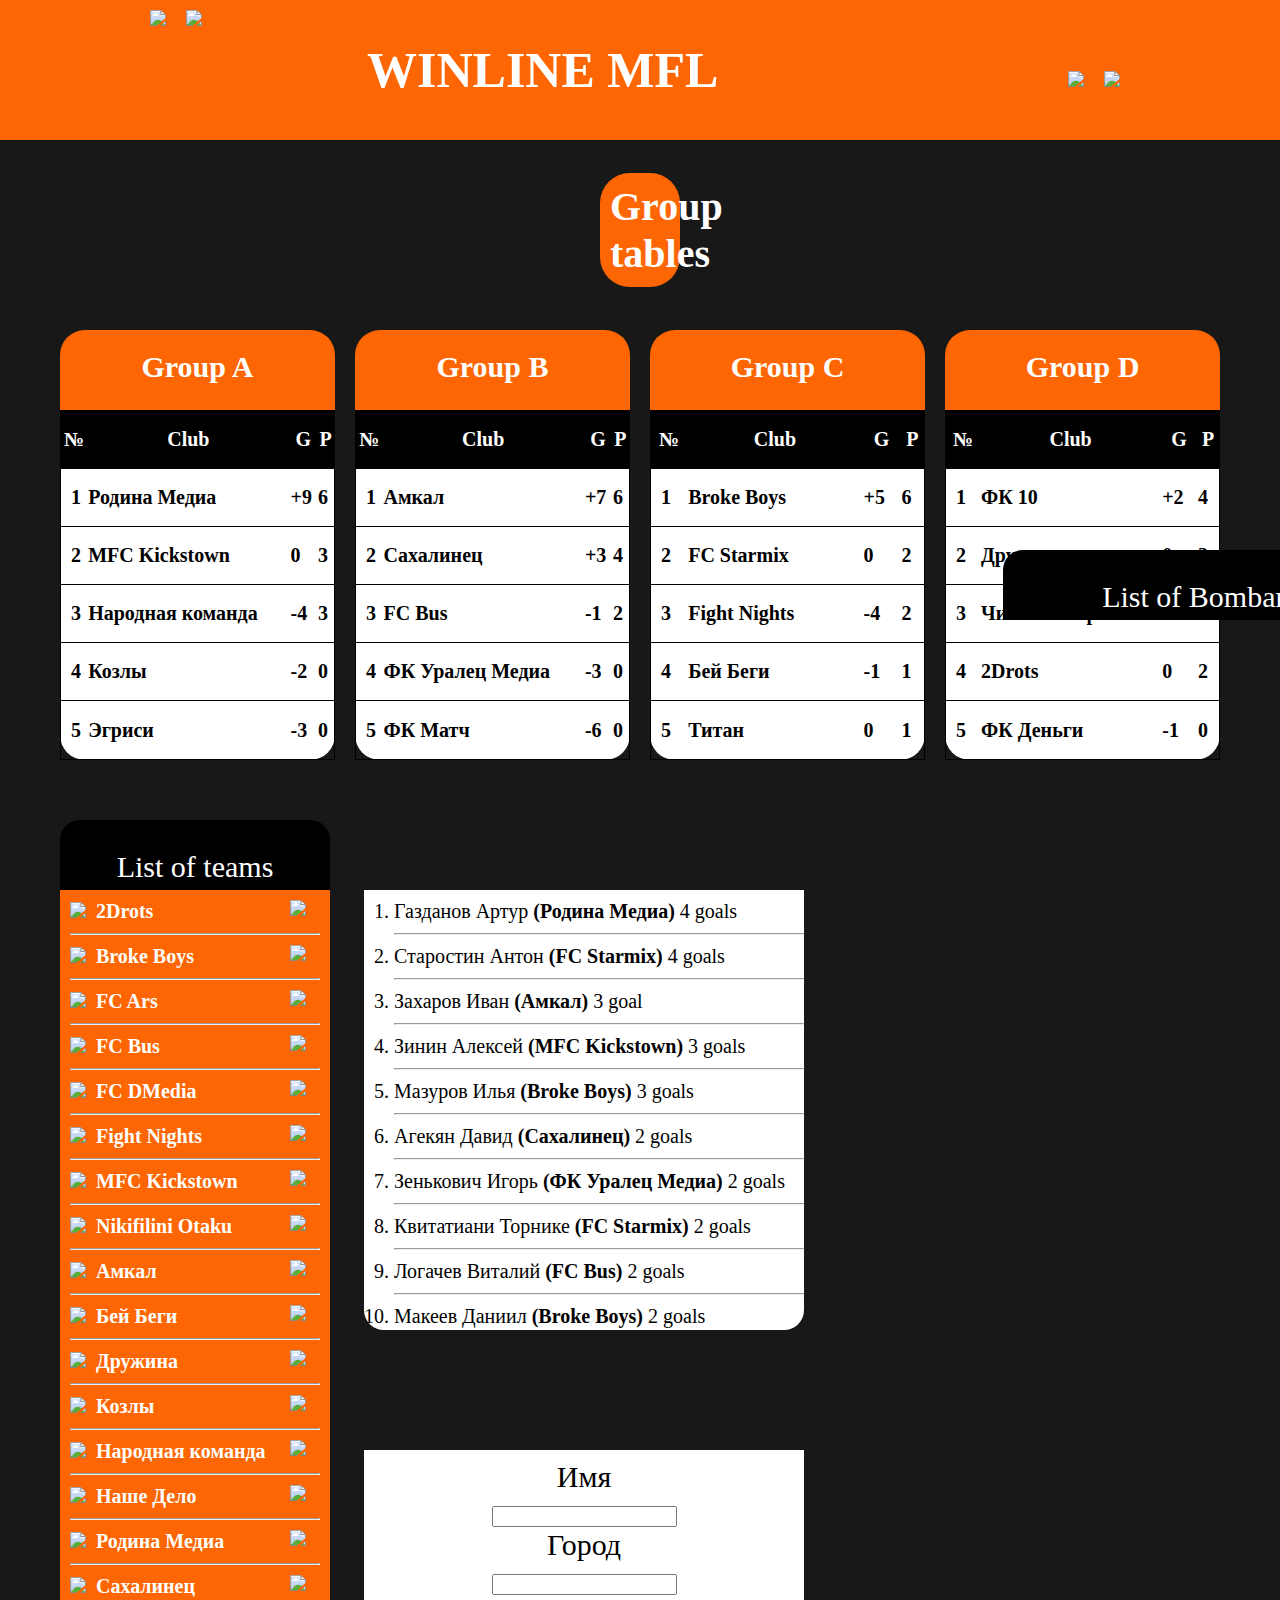
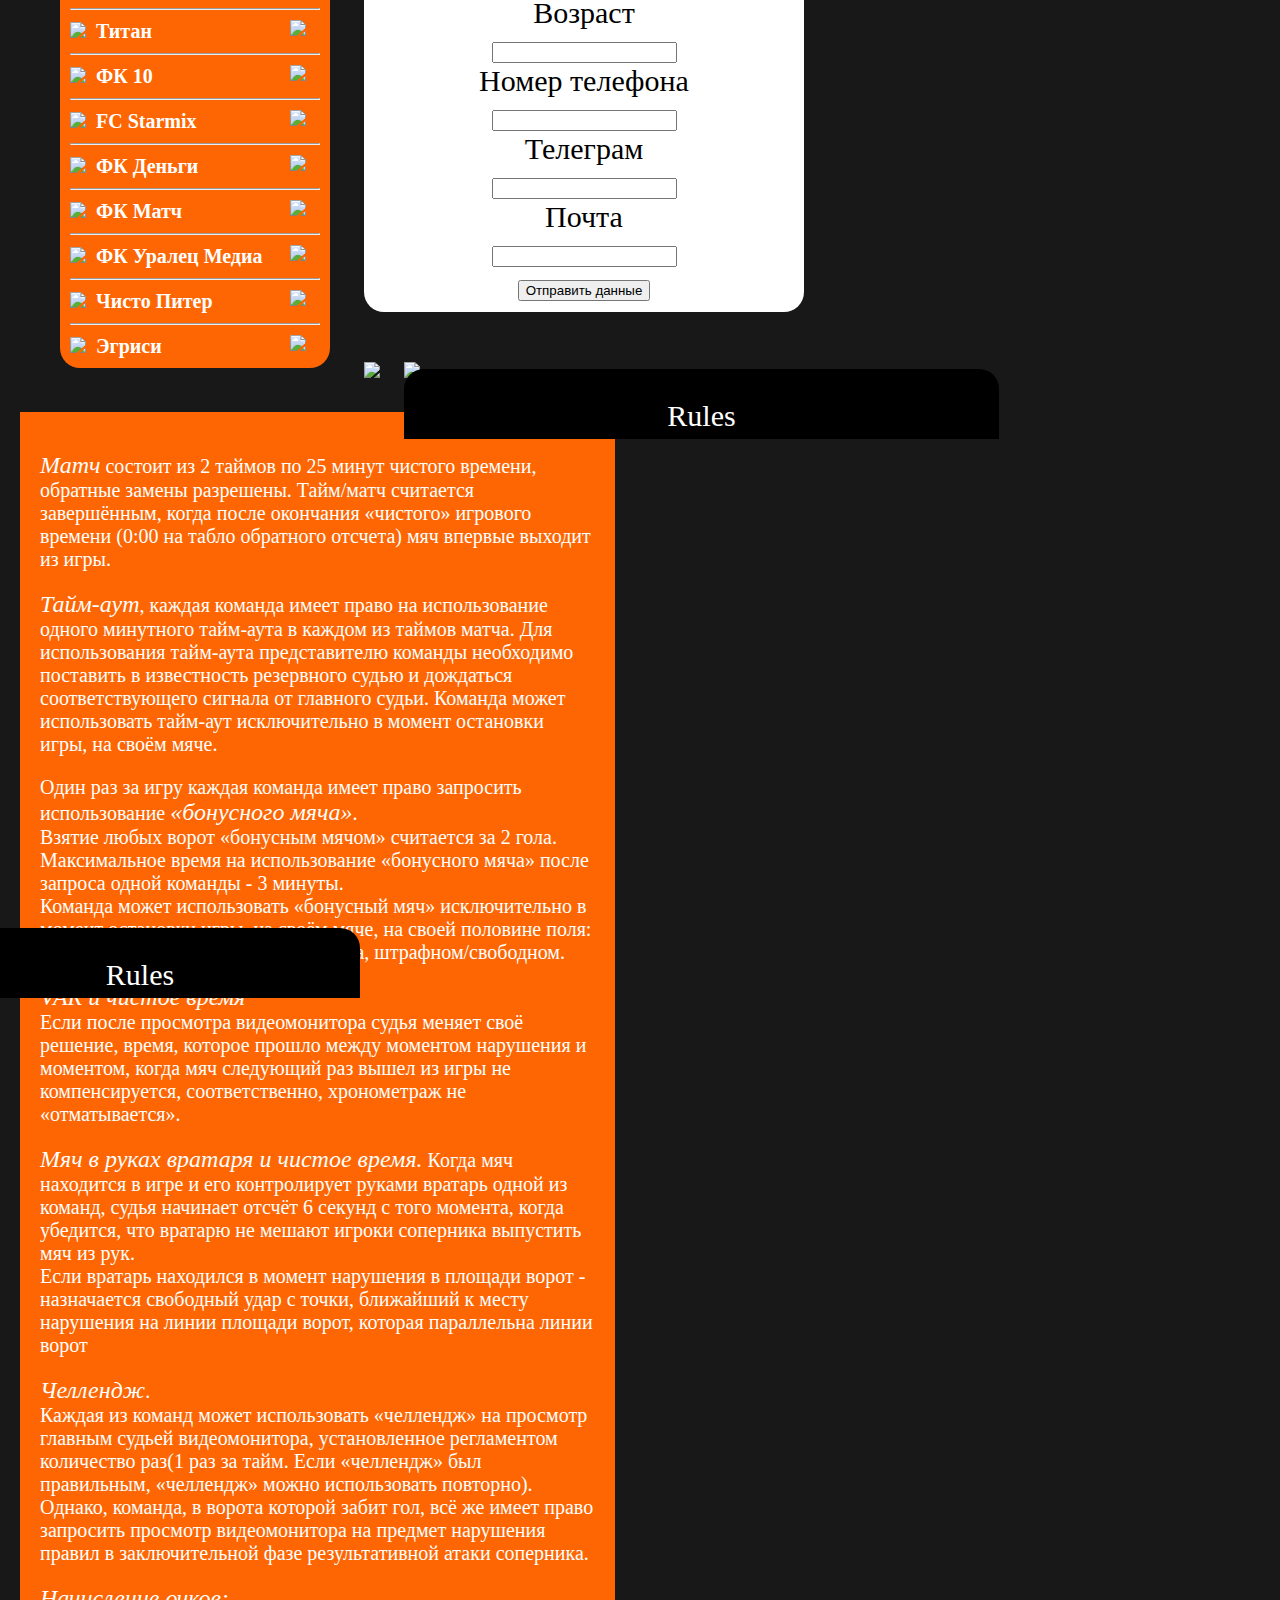
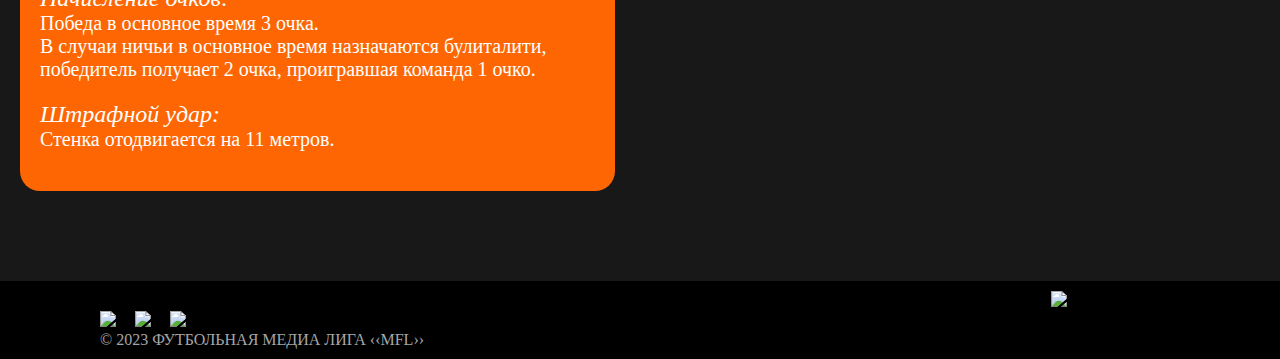
==== index.html @ 8870ff23 "." ====
<!DOCTYPE html>
<html>
	<head >
		<meta charset="UTF-8">
		<link rel="icon" href="fav.png">
		<link rel="stylesheet" href="FrontEnd1.css" type="text/css">
		<title>WINLINE MFL</title>
	</head>
	<body>
		<header>
			<div id="cap">
				<img id="logo1" src="https://mfl.life/public/images/logo.png">
				<img id="logo2" src="https://mfl.life/public/images/zaglushka/mfl.webp">
				<h1><center>WINLINE MFL</center></h1>
				<a href="https://vk.com/media.football.league"><img class="social" src="https://mfl.life/public/images/icon_vk.png" height="30px"></a>
				<a href="https://t.me/mediafootballleague"><img class="social" src="https://mfl.life/public/images/icon_tg.png" height="30px"></a>
			</div>
		</header>
		<main>
			<h2>Group tables</h2>
			<div class="container">
				<table>
					<caption>Group A</caption>
					<tr>
						<th>№</th>
						<th>Club</th>
						<th>G</th>
						<th>P</th>
					</tr>
					<tr>
						<td class="num">1</td>
						<td>Родина Медиа</td>
						<td>+9</td>
						<td>6</td>
					</tr>
					<tr>
						<td class="num">2</td>
						<td>MFC Kickstown</td>
						<td>0</td>
						<td>3</td>
					</tr>
					<tr>
						<td class="num">3</td>
						<td>Народная команда</td>
						<td>-4</td>
						<td>3</td>
					</tr>
					<tr>
						<td class="num">4</td>
						<td>Козлы</td>
						<td>-2</td>
						<td>0</td>
					</tr>
					<tr>
						<td class="num">5</td>
						<td>Эгриси</td>
						<td>-3</td>
						<td>0</td>
					</tr>
				</table>
				<table >
					<caption>Group B</caption>
					<tr>
						<th>№</th>
						<th>Club</th>
						<th>G</th>
						<th>P</th>
					</tr>
					<tr>
						<td class="num">1</td>
						<td>Амкал</td>
						<td>+7</td>
						<td>6</td>
					</tr>
					<tr>
						<td class="num">2</td>
						<td>Сахалинец</td>
						<td>+3</td>
						<td>4</td>
					</tr>
					<tr>
						<td class="num">3</td>
						<td>FC Bus</td>
						<td>-1</td>
						<td>2</td>
					</tr>
					<tr>
						<td class="num">4</td>
						<td>ФК Уралец Медиа</td>
						<td>-3</td>
						<td>0</td>
					</tr>
					<tr>
						<td class="num">5</td>
						<td>ФК Матч</td>
						<td>-6</td>
						<td>0</td>
					</tr>
				</table>
				<table >
					<caption>Group C</caption>
					<tr>
						<th>№</th>
						<th>Club</th>
						<th>G</th>
						<th>P</th>
					</tr>
					<tr>
						<td class="num">1</td>
						<td>Broke Boys</td>
						<td>+5</td>
						<td>6</td>
					</tr>
					<tr>
						<td class="num">2</td>
						<td>FC Starmix</td>
						<td>0</td>
						<td>2</td>
					</tr>
					<tr>
						<td class="num">3</td>
						<td>Fight Nights</td>
						<td>-4</td>
						<td>2</td>
					</tr>
					<tr>
						<td class="num">4</td>
						<td>Бей Беги</td>
						<td>-1</td>
						<td>1</td>
					</tr>
					<tr>
						<td class="num">5</td>
						<td>Титан</td>
						<td>0</td>
						<td>1</td>
					</tr>
				</table>
				<table >
					<caption>Group D</caption>
					<tr>
						<th>№</th>
						<th>Club</th>
						<th>G</th>
						<th>P</th>
					</tr>
					<tr>
						<td class="num">1</td>
						<td>ФК 10</td>
						<td>+2</td>
						<td>4</td>
					</tr>
					<tr>
						<td class="num">2</td>
						<td>Дружина</td>
						<td>0</td>
						<td>3</td>
					</tr>
					<tr>
						<td class="num">3</td>
						<td>Чисто Питер</td>
						<td>-1</td>
						<td>3</td>
					</tr>
					<tr>
						<td class="num">4</td>
						<td>2Drots</td>
						<td>0</td>
						<td>2</td>
					</tr>
					<tr>
						<td class="num">5</td>
						<td>ФК Деньги</td>
						<td>-1</td>
						<td>0</td>
					</tr>
				</table>
			</div>
			<div id="backgr1"><p id="nameteams">List of teams</p></div>
			<ul id="listofteams">
				<li><img class="teamlogo" src="https://mfl.life/media/objects/5/15/244981226643ff51104ca3_3.png" width="30px">2Drots
					<a href="https://www.youtube.com/channel/UCOIRN19VunfPaW7ZfmOKeoQ"><img class="right" src="https://mfl.life/public/images/icon_yt.png" width="30px"></a></li><hr>
				<li><img class="teamlogo" src="https://mfl.life/media/objects/5/9/1573549300636b86e2b08c1_3.png" width="30px">Broke Boys
					<a href="https://www.youtube.com/@broke_boys_official"><img class="right" src="https://mfl.life/public/images/icon_yt.png" width="30px"></a></li><hr>
				<li><img class="teamlogo" src="https://mfl.life/media/objects/5/31/193801168064d7a89f6124f_3.png" width="30px">FC Ars
					<a href="https://www.youtube.com/@FC_ARS_2023"><img class="right" src="https://mfl.life/public/images/icon_yt.png" width="30px"></a></li><hr>
				<li><img class="teamlogo" src="https://mfl.life/media/objects/5/30/513527773644d12da3250f_3.png" width="30px">FC Bus
					<a href="https://www.youtube.com/@FC_BUS"><img class="right" src="https://mfl.life/public/images/icon_yt.png" width="30px"></a></li><hr>
				<li><img class="teamlogo" src="https://mfl.life/media/objects/5/34/158162829964d7a8b09b23c_3.png" width="30px">FC DMedia
					<a href="https://www.youtube.com/@fcdmed1a"><img class="right" src="https://mfl.life/public/images/icon_yt.png" width="30px"></a></li><hr>
				<li><img class="teamlogo" src="https://mfl.life/media/objects/5/17/80563882664d7a8c1e07bc_3.png" width="30px">Fight Nights
					<a href="https://www.youtube.com/@fcfightnights"><img class="right" src="https://mfl.life/public/images/icon_yt.png" width="30px"></a></li><hr>
				<li><img class="teamlogo" src="https://mfl.life/media/objects/5/36/129519107164d7a8d29609e_3.png" width="30px">MFC Kickstown
					<a href="https://www.youtube.com/@kickstown"><img class="right" src="https://mfl.life/public/images/icon_yt.png" width="30px"></a></li><hr>
				<li><img class="teamlogo" src="https://mfl.life/media/objects/5/33/51603592564d7a8fe4fd51_3.png" width="30px">Nikifilini Otaku
					<a href="https://t.me/otakumfl"><img class="right" src="https://mfl.life/public/images/icon_tg.png" width="30px"></a></li><hr>
				<li><img class="teamlogo" src="https://mfl.life/media/objects/5/3/459738746636e83e702709_3.png" width="30px">Амкал
					<a href="https://www.youtube.com/@GermanElClassico"><img class="right" src="https://mfl.life/public/images/icon_yt.png" width="30px"></a></li><hr>
				<li><img class="teamlogo" src="https://mfl.life/media/objects/5/5/1818766428636b870d492fd_3.png" width="30px">Бей Беги
					<a href="https://youtube.com/channel/UC-ZFxEXvwOnxddqbLV0gSjQ"><img class="right" src="https://mfl.life/public/images/icon_yt.png" width="30px"></a></li><hr>
				<li><img class="teamlogo" src="https://mfl.life/media/objects/5/27/13626047216446bdcd9ceb0_3.png" width="30px">Дружина
					<a href="https://www.youtube.com/@fcdruzhina"><img class="right" src="https://mfl.life/public/images/icon_yt.png" width="30px"></a></li><hr>
				<li><img class="teamlogo" src="https://mfl.life/media/objects/5/12/656220580636b917b1a546_3.png" width="30px">Козлы
					<a href="https://youtube.com/channel/UCZzk70bc4w_0UyHr0W06RJw"><img class="right" src="https://mfl.life/public/images/icon_yt.png" width="30px"></a></li><hr>
				<li><img class="teamlogo" src="https://mfl.life/media/objects/5/28/1540456497643ff59fdcabb_3.png" width="30px">Народная команда
					<a href="https://www.youtube.com/@NarodnayaKomanda"><img class="right" src="https://mfl.life/public/images/icon_yt.png" width="30px"></a></li><hr>
				<li><img class="teamlogo" src="https://mfl.life/media/objects/5/35/79946114764d7a9145d70d_3.png" width="30px">Наше Дело
					<a href="https://www.youtube.com/@fcnashedelo"><img class="right" src="https://mfl.life/public/images/icon_yt.png" width="30px"></a></li><hr>
				<li><img class="teamlogo" src="https://mfl.life/media/objects/5/7/1076847399643ff58b56eb1_3.png" width="30px">Родина Медиа
					<a href="https://youtube.com/channel/UCA1cF0GXgi7OOhfLe7zQN3A"><img class="right" src="https://mfl.life/public/images/icon_yt.png" width="30px"></a></li><hr>
				<li><img class="teamlogo" src="https://mfl.life/media/objects/5/26/8260132646448380b87319_3.png" width="30px">Сахалинец
					<a href="https://www.youtube.com/@fcsakhalinec23"><img class="right" src="https://mfl.life/public/images/icon_yt.png" width="30px"></a></li><hr>
				<li><img class="teamlogo" src="https://mfl.life/media/objects/5/29/4893297886446be57323e4_3.png" width="30px">Титан
					<a href="https://www.youtube.com/@AFCTITAN"><img class="right" src="https://mfl.life/public/images/icon_yt.png" width="30px"></a></li><hr>
				<li><img class="teamlogo" src="https://mfl.life/media/objects/5/8/152144436636b874eb99a3_3.png" width="30px">ФК 10
					<a href="https://www.youtube.com/channel/UC3q22n1DX9jc1Dnzb5PiGXg"><img class="right" src="https://mfl.life/public/images/icon_yt.png" width="30px"></a></li><hr>
				<li><img class="teamlogo" src="https://mfl.life/media/objects/5/19/154549364d7a2eed5c4d_3.png" width="30px">FC Starmix
					<a href="https://www.youtube.com/@fcstarmix"><img class="right" src="https://mfl.life/public/images/icon_yt.png" width="30px"></a></li><hr>
				<li><img class="teamlogo" src="https://mfl.life/media/objects/5/10/1641597249636b8757921e1_3.png" width="30px">ФК Деньги
					<a href="https://youtube.com/c/%D0%A4%D0%9A%D0%94%D0%95%D0%9D%D0%AC%D0%93%D0%98"><img class="right" src="https://mfl.life/public/images/icon_yt.png" width="30px"></a></li><hr>
				<li><img class="teamlogo" src="https://mfl.life/media/objects/5/11/761667089643ff56c8dc2a_3.png" width="30px">ФК Матч
					<a href="https://youtube.com/channel/UCeAK3Ievttv9gCGeUrSPqZQ"><img class="right" src="https://mfl.life/public/images/icon_yt.png" width="30px"></a></li><hr>
				<li><img class="teamlogo" src="https://mfl.life/media/objects/5/37/136327096164d7a92722f32_3.png" width="30px">ФК Уралец Медиа
					<a href="https://www.youtube.com/@UralecMedia"><img class="right" src="https://mfl.life/public/images/icon_yt.png" width="30px"></a></li><hr>
				<li><img class="teamlogo" src="https://mfl.life/media/objects/5/32/164227584764d7a936afb16_3.png" width="30px">Чисто Питер
					<a href="https://www.youtube.com/@chisto_mfc"><img class="right" src="https://mfl.life/public/images/icon_yt.png" width="30px"></a></li><hr>
				<li><img class="teamlogo" src="https://mfl.life/media/objects/5/16/863138233644d6cefe3565_3.png" width="30px">Эгриси
					<a href="https://www.youtube.com/@utkin"><img class="right" src="https://mfl.life/public/images/icon_yt.png" width="30px"></a></li>
			</ul>
			<div id="listofbForm">
				<ol id="listofb">
					<li>Газданов Артур <b>(Родина Медиа)</b> 4 goals</li><hr>
					<li>Старостин Антон <b>(FC Starmix)</b> 4 goals</li><hr>
					<li>Захаров Иван <b>(Амкал)</b> 3 goal</li><hr>
					<li>Зинин Алексей <b>(MFC Kickstown)</b> 3 goals</li><hr>
					<li>Мазуров Илья <b>(Broke Boys)</b> 3 goals</li><hr>
					<li>Агекян Давид <b>(Сахалинец)</b> 2 goals</li><hr>
					<li>Зенькович Игорь <b>(ФК Уралец Медиа)</b> 2 goals</li><hr>
					<li>Квитатиани Торнике <b>(FC Starmix)</b> 2 goals</li><hr>
					<li>Логачев Виталий <b>(FC Bus)</b> 2 goals</li><hr>
					<li>Макеев Даниил <b>(Broke Boys)</b> 2 goals</li>
				</ol>
				<div id="Form">
					<form>
						<label for="#fname">Имя</label><br>
							<input id="fname"><br>
						<label for="#city">Город</label><br>
							<input id="city"><br>
						<label for="#age">Возраст</label><br>
							<input id="age" type="number"><br>
						<label for="#number">Номер телефона</label><br>
							<input id="number" type="tel"><br>
						<label for="#telegram">Телеграм</label><br>
							<input id="telegram"><br>
						<label for="#email">Почта</label><br>
							<input id="email" type="email"><br>
						<button type="submit">Отправить данные</button>
					</form>
				</div>
				<div id="stream">
					<a id="youtube" href="https://www.youtube.com/@media.football.league"><img src="https://mfl.life/public/images/zaglushka/yt.png" width="210px"></a>
					<a id="vk" href="https://vk.com/media.football.league"><img src="https://mfl.life/public/images/zaglushka/vk.png" width="210px"></a>
				</div>
			</div>
			<div id="rules">
				<p><em><big>Матч</big></em> состоит из 2 таймов по 25 минут чистого времени, обратные замены разрешены. 
					Тайм/матч считается завершённым, когда после окончания «чистого» игрового времени (0:00 на табло обратного отсчета) мяч впервые выходит из игры.</p>
				<p><em><big>Тайм-аут</big></em>, каждая команда имеет право на использование одного минутного тайм-аута в каждом из таймов матча. 
					Для использования тайм-аута представителю команды необходимо поставить в известность резервного судью и дождаться соответствующего сигнала от главного судьи. 
					Команда может использовать тайм-аут исключительно в момент остановки игры, на своём мяче.</p>
				<p>Один раз за игру каждая команда имеет право запросить использование <em><big>«бонусного мяча»</big></em>.<br>
					Взятие любых ворот «бонусным мячом» считается за 2 гола.<br>
					Максимальное время на использование «бонусного мяча» после запроса одной команды - 3 минуты.<br>
					Команда может использовать «бонусный мяч» исключительно в момент остановки игры, на своём мяче, на своей половине поля: 
					при ударе от ворот, вбрасывании мяча, штрафном/свободном.</p>
				<p><em><big>VAR и чистое время</big></em><br> Если после просмотра видеомонитора судья меняет своё решение, время, которое прошло между моментом нарушения и моментом, 
					когда мяч следующий раз вышел из игры не компенсируется, соответственно, хронометраж не «отматывается».</p>
				<p><em><big>Мяч в руках вратаря и чистое время.</big></em> Когда мяч находится в игре и его контролирует руками вратарь одной из команд, 
					судья начинает отсчёт 6 секунд с того момента, когда убедится, что вратарю не мешают игроки соперника выпустить мяч из рук.<br>
					Если вратарь находился в момент нарушения в площади ворот - назначается свободный удар с точки, ближайший к месту нарушения на линии площади ворот, которая параллельна линии ворот </p>
				<p><em><big>Челлендж</big></em>.<br> Каждая из команд может использовать «челлендж» на просмотр главным судьей видеомонитора, 
					установленное регламентом количество раз(1 раз за тайм. Если «челлендж» был правильным, «челлендж» можно использовать повторно).<br>
					Однако, команда, в ворота которой забит гол, всё же имеет право запросить просмотр видеомонитора на предмет нарушения правил в заключительной фазе результативной атаки соперника.</p>
				<p><em><big>Начисление очков:</big></em><br>
					Победа в основное время 3 очка.<br>
					В случаи ничьи в основное время назначаются булиталити, победитель получает 2 очка, проигравшая команда 1 очко.</p>
				<p><em><big>Штрафной удар:</big></em><br>
					Стенка отодвигается на 11 метров.</p>
			</div>
			<div id="backgr2"><p id="namebb">List of Bombardiers</p></div>
			<div id="backgr3"><p id="namerules">Rules</p></div>
			<div id="backgr4"><p id="nameForm">Rules</p></div>
		</main>
		<footer>
			<div id="foot">
				<div>
					<div id="RightSideFoot">
						<a class="SocialInFoot" href="https://t.me/mediafootballleague"><img src="https://mfl.life/public/images/icon_tg.png"></a>
						<a class="SocialInFoot" href="https://vk.com/media.football.league"><img src="https://mfl.life/public/images/icon_vk.png"></a>
						<a class="SocialInFoot" href="https://www.youtube.com/@winlinemediafootball"><img src="https://mfl.life/public/images/icon_yt.png"></a>
					</div>
					
					<span>&copy; 2023 ФУТБОЛЬНАЯ МЕДИА ЛИГА &lsaquo;&lsaquo;MFL&rsaquo;&rsaquo;</span>
				</div>
				<img src="https://mfl.life/public/images/logo_transparent.png">
			</div>
		</footer>
	</body>
</html>
---- FrontEnd1.css ----
body {
   background-color: rgb(24, 24, 24);
   color: white;
   padding: 0;
   margin: 0;
}
#cap {
   font-size: 50px;
   display: flex;
   align-items: center;
   height: 100%;
   background-color: rgb(253, 102, 2);
}
h1 {
   margin-left: 155px;
   margin-right: 330px;
   font-size: 50px;
}
#logo1 {
   height: 120px;
   padding: 10px;
   padding-left: 150px;
}
#logo2 {
   height: 120px;
   padding: 10px;
}
.social {
   padding-left: 20px;
}
h2 {
   text-align: center;
   font-size: 40px;
   margin-left: 600px;
   margin-right: 600px;
   padding: 10px;
   background-color: rgb(253, 102, 2);
   border-radius: 30px;
}
.container {
   display: flex;
   margin-left: 50px;
   margin-right: 50px;
}
table {
   font-size: 20px;
   font-weight: bold;
   background-color: white;
   color: black;
   border-collapse: collapse;
   border-radius: 0px 0px 25px 25px;
   margin: 10px;
   width: 350px;
   height: 350px;
}
.num {
   padding-left: 10px;
}
table, tr {
   border: 1px solid black;
}
th {
   background-color: black;
   color: white;
}
caption {
   font-size: 30px;
   background-color: rgb(253, 102, 2);
   color: white;
   text-align: center;
   font-weight: bold;
   border-radius: 25px 25px 0px 0px;
   height: 60px;
   padding-top: 7%;
}
#backgr1 {
   position: relative;
   top: 20px;
   left: 60px;
   height: 70px;
   width: 270px;
   background-color: black;
   border-radius: 20px 20px 0px 0px;
}
#nameteams {
   padding-top: 30px;
   text-align: center;
   font-size: 30px;
}
#listofteams {
   font-weight: bold;
   list-style-type: none;
   margin-left: 60px;
   margin-right: 20px;
   color: white;
   font-size: 20px;
   padding: 10px;
   background-color: rgb(253, 102, 2);
   width: 250px;
   border-radius: 0px 0px 20px 20px;
}
.teamlogo {
   padding-right: 10px;
}
.right {
   float: right;
   clear: left;
}
dl {
   color: white;
   font-size: 30px;
   text-align: center;
}
#backgr2 {
   position: relative;
   bottom: 1442px;
   left: 364px;
   height: 70px;
   width: 440px;
   background-color: black;
   border-radius: 20px 20px 0px 0px;
}
#namebb {
   font-size: 30px;
   text-align: center;
}
#listofb {
   padding-left: 30px;
   padding-top: 10px;
   margin-right: 20px;
   margin: 10px;
   margin-top: 20px;
   font-size: 20px;
   width: 410px;
   height: 430px;
   color: black;
   background-color: white;
   border-radius: 0px 0px 20px 20px;
}
#listofbForm, ul, #rules {
   display: inline-block;
   vertical-align: top;
}
#Form {
   margin-top: 120px;
   margin-left: 10px;
   margin-right: 20px;
   width: 420px;
   color: black;
   background-color: white;
   font-size: 30px;
   text-align: center;
   padding: 10px;
   border-radius: 0px 0px 20px 20px;
}
#backgr4 {
   position: relative;
   bottom: 883px;
   right: 679px;
   height: 70px;
   width: 440px;
   background-color: black;
   border-radius: 20px 20px 0px 0px;
}
#nameForm {
   font-size: 30px;
   text-align: center;
}
#vk, #youtube {
   display: inline-block;
   vertical-align: top;
   margin: 10px;
   margin-top: 50px;
}
#rules {
   color: white;
   background-color: rgb(253, 102, 2);
   width: 555px;
   font-size: 20px;
   border-radius: 0px 0px 20px 20px;
   margin: 20px;
   padding: 20px;
}
#backgr3 {
   position: relative;
   bottom: 1442px;
   left: 404px;
   height: 70px;
   width: 595px;
   background-color: black;
   border-radius: 20px 20px 0px 0px;
}
#namerules {
   font-size: 30px;
   text-align: center;
}
#backgr2, #backgr3, #backgr4 {
   display: inline-block;
}
footer {
   position: static;
}
#foot {
   color: rgb(163, 166, 168);
   display: flex;
   background-color: black;
   padding-top: 10px;
   padding-left: 100px;
   padding-bottom: 10px;
}
.SocialInFoot {
   width: 30px;
   padding-right: 15px;
}
#RightSideFoot {
   padding-right: 850px;
   padding-top: 20px;
}
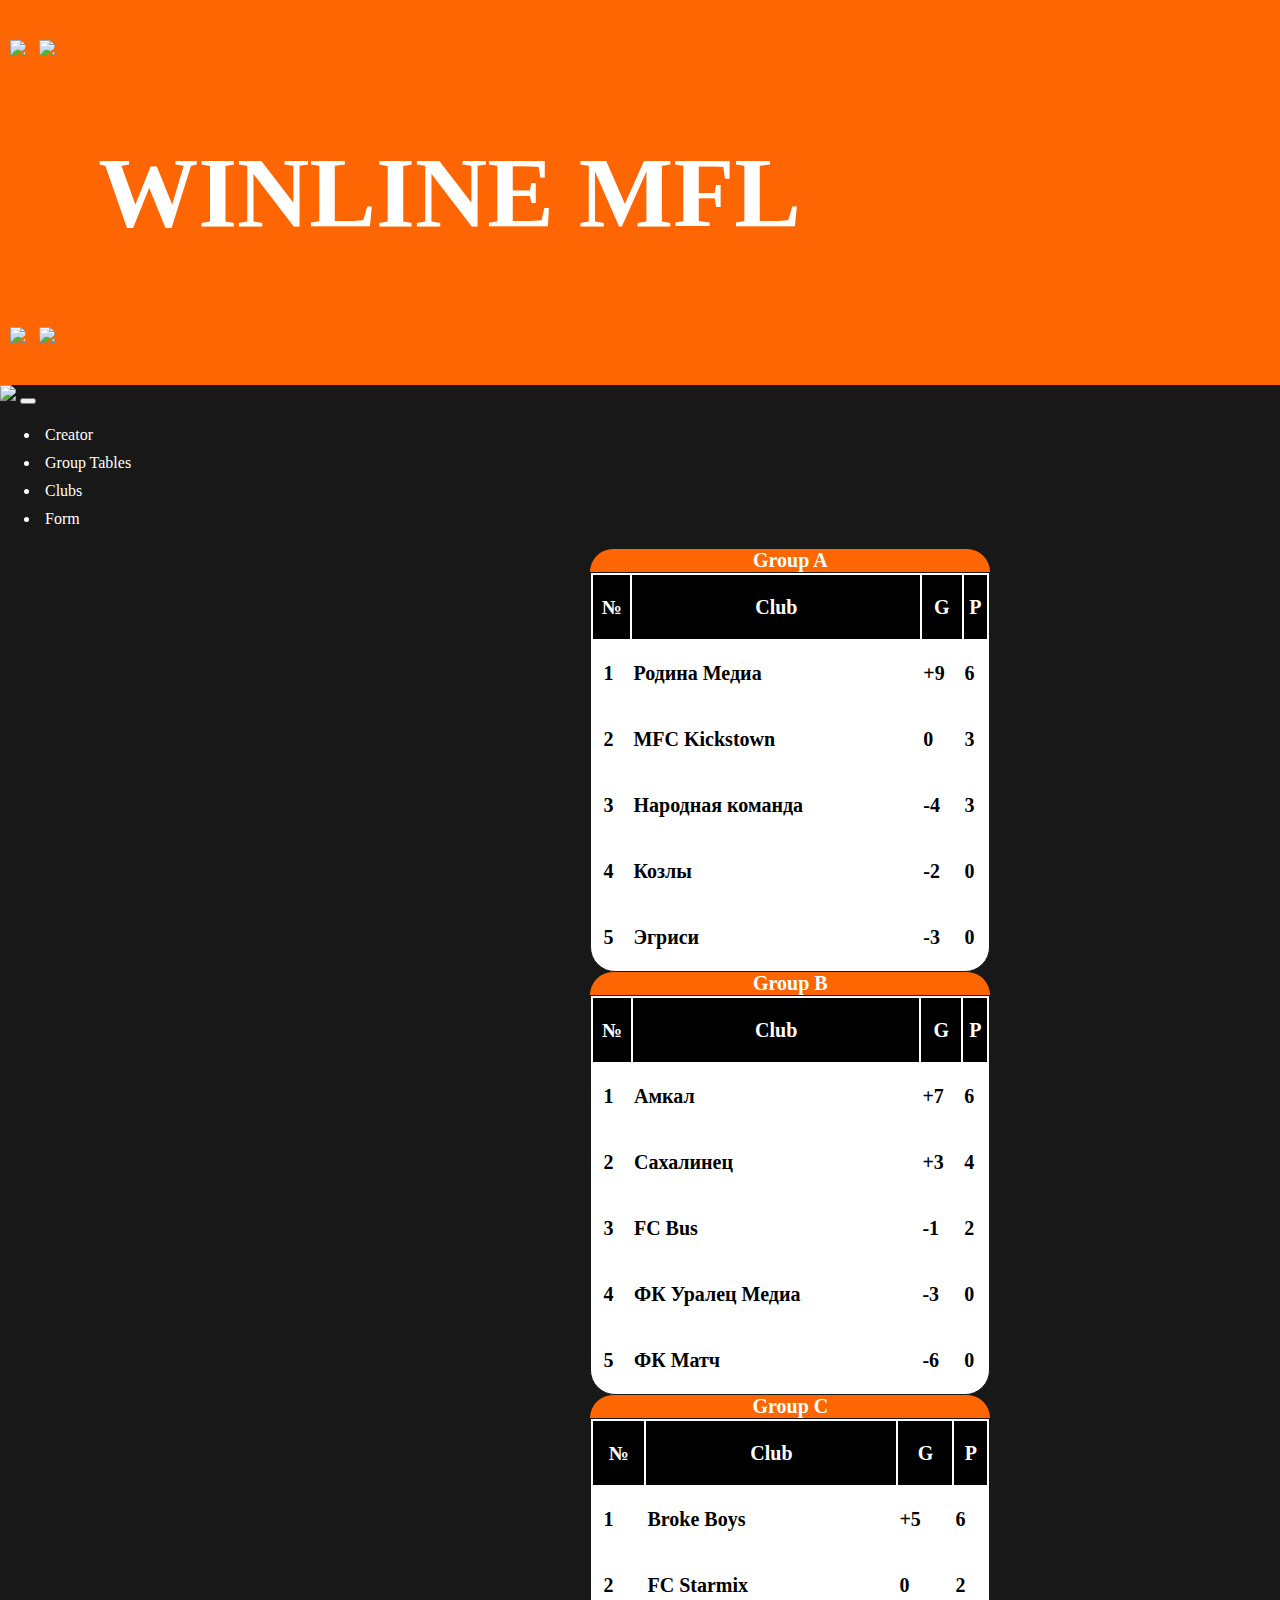
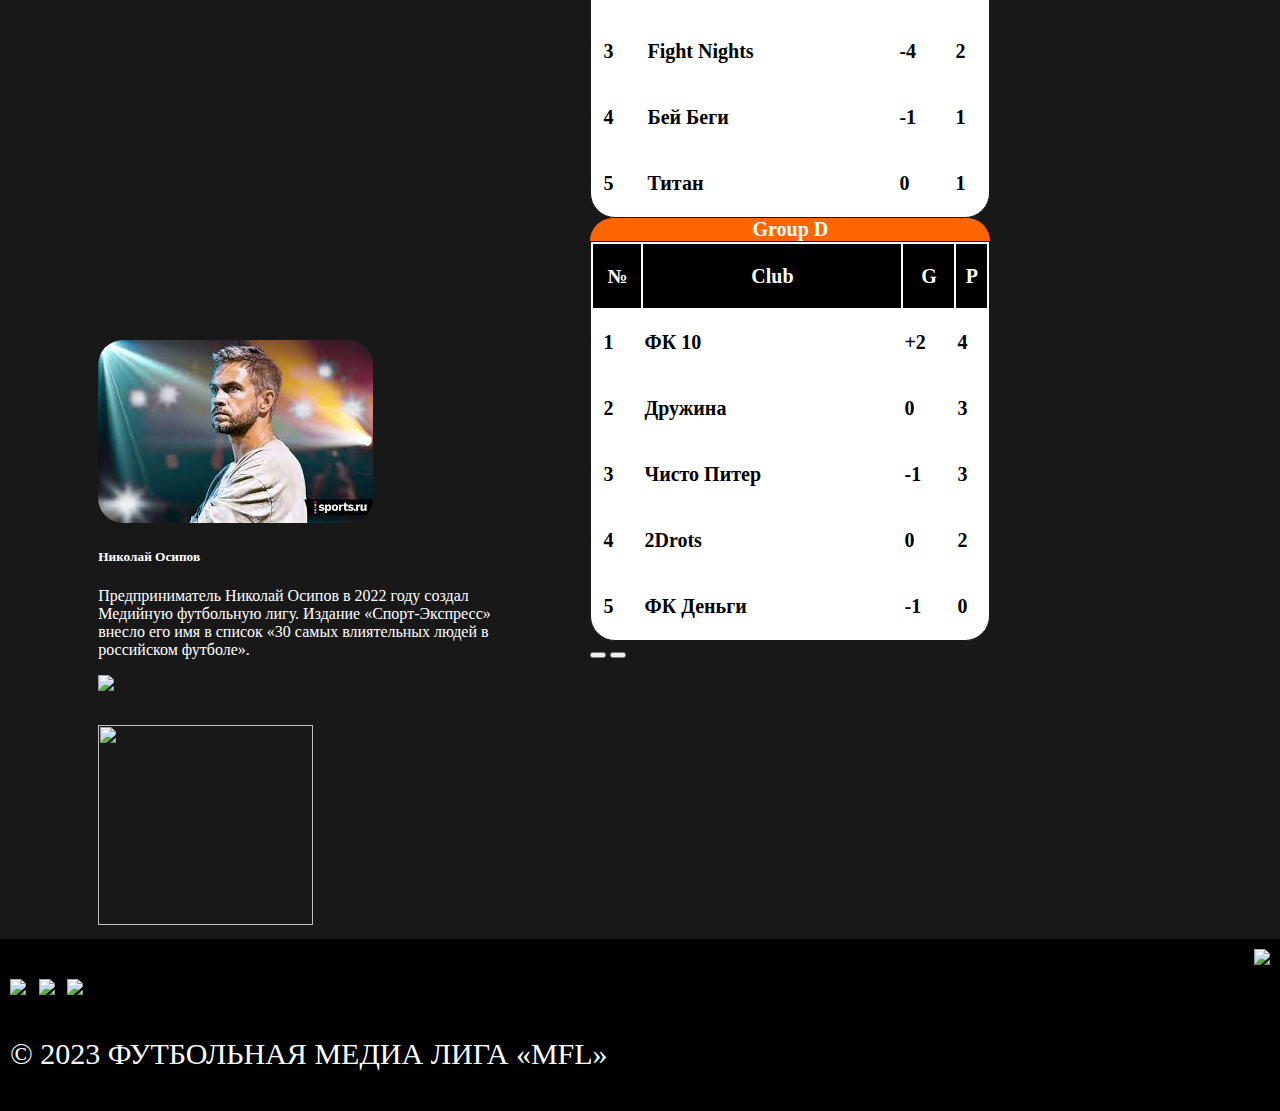
==== commit 11114206: "1st page" ====
--- a/index.html
+++ b/index.html
@@ -1,308 +1,252 @@
 <!DOCTYPE html>
 <html>
-	<head >
+	<head>
 		<meta charset="UTF-8">
-		<link rel="icon" href="fav.png">
-		<link rel="stylesheet" href="FrontEnd1.css" type="text/css">
+		<link href="https://cdn.jsdelivr.net/npm/bootstrap@5.3.2/dist/css/bootstrap.min.css" rel="stylesheet" 
+			integrity="sha384-T3c6CoIi6uLrA9TneNEoa7RxnatzjcDSCmG1MXxSR1GAsXEV/Dwwykc2MPK8M2HN" crossorigin="anonymous">
+		<script src="https://code.jquery.com/jquery-3.5.1.slim.min.js" 
+			integrity="sha384-DfXdz2htPH0lsSSs5nCTpuj/zy4C+OGpamoFVy38MVBnE+IbbVYUew+OrCXaRkfj" crossorigin="anonymous"></script>
+		<script src="https://cdn.jsdelivr.net/npm/@popperjs/core@2.11.8/dist/umd/popper.min.js" 
+			integrity="sha384-I7E8VVD/ismYTF4hNIPjVp/Zjvgyol6VFvRkX/vR+Vc4jQkC+hVqc2pM8ODewa9r" crossorigin="anonymous"></script>
+		<script src="https://cdn.jsdelivr.net/npm/bootstrap@5.3.2/dist/js/bootstrap.min.js" 
+			integrity="sha384-BBtl+eGJRgqQAUMxJ7pMwbEyER4l1g+O15P+16Ep7Q9Q+zqX6gSbd85u4mG4QzX+" crossorigin="anonymous"></script>
+		<link rel="icon" href="https://mfl.life/public/images/zaglushka/mfl.webp">
+		<link rel="stylesheet" href="index.css" type="text/css">
 		<title>WINLINE MFL</title>
 	</head>
 	<body>
 		<header>
-			<div id="cap">
-				<img id="logo1" src="https://mfl.life/public/images/logo.png">
-				<img id="logo2" src="https://mfl.life/public/images/zaglushka/mfl.webp">
-				<h1><center>WINLINE MFL</center></h1>
-				<a href="https://vk.com/media.football.league"><img class="social" src="https://mfl.life/public/images/icon_vk.png" height="30px"></a>
-				<a href="https://t.me/mediafootballleague"><img class="social" src="https://mfl.life/public/images/icon_tg.png" height="30px"></a>
+			<div class="container d-flex justify-content-center align-items-center">
+				<img class="logo" src="https://mfl.life/public/images/logo.png">
+				<img class="logo" src="https://mfl.life/public/images/zaglushka/mfl.webp">
+				<h1>WINLINE MFL</h1>
+				<a href="https://vk.com/media.football.league"><img class="social" class="rounded float-end" src="https://mfl.life/public/images/icon_vk.png" height="30px"></a>
+				<a href="https://t.me/mediafootballleague"><img class="social" class="rounded float-end" src="https://mfl.life/public/images/icon_tg.png" height="30px"></a>
 			</div>
 		</header>
 		<main>
-			<h2>Group tables</h2>
-			<div class="container">
-				<table>
-					<caption>Group A</caption>
-					<tr>
-						<th>№</th>
-						<th>Club</th>
-						<th>G</th>
-						<th>P</th>
-					</tr>
-					<tr>
-						<td class="num">1</td>
-						<td>Родина Медиа</td>
-						<td>+9</td>
-						<td>6</td>
-					</tr>
-					<tr>
-						<td class="num">2</td>
-						<td>MFC Kickstown</td>
-						<td>0</td>
-						<td>3</td>
-					</tr>
-					<tr>
-						<td class="num">3</td>
-						<td>Народная команда</td>
-						<td>-4</td>
-						<td>3</td>
-					</tr>
-					<tr>
-						<td class="num">4</td>
-						<td>Козлы</td>
-						<td>-2</td>
-						<td>0</td>
-					</tr>
-					<tr>
-						<td class="num">5</td>
-						<td>Эгриси</td>
-						<td>-3</td>
-						<td>0</td>
-					</tr>
-				</table>
-				<table >
-					<caption>Group B</caption>
-					<tr>
-						<th>№</th>
-						<th>Club</th>
-						<th>G</th>
-						<th>P</th>
-					</tr>
-					<tr>
-						<td class="num">1</td>
-						<td>Амкал</td>
-						<td>+7</td>
-						<td>6</td>
-					</tr>
-					<tr>
-						<td class="num">2</td>
-						<td>Сахалинец</td>
-						<td>+3</td>
-						<td>4</td>
-					</tr>
-					<tr>
-						<td class="num">3</td>
-						<td>FC Bus</td>
-						<td>-1</td>
-						<td>2</td>
-					</tr>
-					<tr>
-						<td class="num">4</td>
-						<td>ФК Уралец Медиа</td>
-						<td>-3</td>
-						<td>0</td>
-					</tr>
-					<tr>
-						<td class="num">5</td>
-						<td>ФК Матч</td>
-						<td>-6</td>
-						<td>0</td>
-					</tr>
-				</table>
-				<table >
-					<caption>Group C</caption>
-					<tr>
-						<th>№</th>
-						<th>Club</th>
-						<th>G</th>
-						<th>P</th>
-					</tr>
-					<tr>
-						<td class="num">1</td>
-						<td>Broke Boys</td>
-						<td>+5</td>
-						<td>6</td>
-					</tr>
-					<tr>
-						<td class="num">2</td>
-						<td>FC Starmix</td>
-						<td>0</td>
-						<td>2</td>
-					</tr>
-					<tr>
-						<td class="num">3</td>
-						<td>Fight Nights</td>
-						<td>-4</td>
-						<td>2</td>
-					</tr>
-					<tr>
-						<td class="num">4</td>
-						<td>Бей Беги</td>
-						<td>-1</td>
-						<td>1</td>
-					</tr>
-					<tr>
-						<td class="num">5</td>
-						<td>Титан</td>
-						<td>0</td>
-						<td>1</td>
-					</tr>
-				</table>
-				<table >
-					<caption>Group D</caption>
-					<tr>
-						<th>№</th>
-						<th>Club</th>
-						<th>G</th>
-						<th>P</th>
-					</tr>
-					<tr>
-						<td class="num">1</td>
-						<td>ФК 10</td>
-						<td>+2</td>
-						<td>4</td>
-					</tr>
-					<tr>
-						<td class="num">2</td>
-						<td>Дружина</td>
-						<td>0</td>
-						<td>3</td>
-					</tr>
-					<tr>
-						<td class="num">3</td>
-						<td>Чисто Питер</td>
-						<td>-1</td>
-						<td>3</td>
-					</tr>
-					<tr>
-						<td class="num">4</td>
-						<td>2Drots</td>
-						<td>0</td>
-						<td>2</td>
-					</tr>
-					<tr>
-						<td class="num">5</td>
-						<td>ФК Деньги</td>
-						<td>-1</td>
-						<td>0</td>
-					</tr>
-				</table>
+			<nav class="navbar navbar-expand-lg navbar-dark">
+				<div class="container-fluid">
+					<img class="navbar-brand" src="https://mfl.life/public/images/zaglushka/mfl.webp" style="width: 20px;">
+					<button class="navbar-toggler" type="button" data-bs-toggle="collapse" data-bs-target="#navbarScroll" aria-controls="navbarScroll" aria-expanded="false" aria-label="Toggle navigation">
+						<span class="navbar-toggler-icon"></span>
+					</button>
+					<div class="collapse navbar-collapse" id="navbarScroll">
+						<ul class="navbar-nav navbar-nav-scroll" style="--bs-scroll-height: 100px;">
+							<li class="nav-item"><a href="#Creator">Creator</a></li>
+							<li class="nav-item"><a href="#GroupTables">Group Tables</a></li>
+							<li class="nav-item"><a href="#Clubs">Clubs</a></li>
+							<li class="nav-item"><a href="#Form">Form</a></li>
+						</ul>
+					</div>
+				</div>
+			</nav>
+			<div class="row">
+				<div id="Creator" class="col">
+						<div class="card" style="width:400px; border-radius: 25px;">
+							<img class="card-img-top" style="border-radius: 25px;" src="creator.png" alt="Card image">
+							<div class="card-body">
+								<h5 class="card-title">Николай Осипов</h5>
+								<p class="card-text" style="font-size: medium;">Предприниматель Николай Осипов в 2022 году создал Медийную футбольную лигу. 
+									Издание «Спорт-Экспресс» внесло его имя в список «30 самых влиятельных людей в российском футболе».</p>
+							</div>
+						</div>
+				</div>
+				<div id="GroupTables" class="col">
+						<div id="demo" class="carousel slide" data-bs-ride="carousel">
+							<div class="carousel-inner">
+								<div class="carousel-item active">
+									<table>
+										<caption>Group A</caption>
+										<tr>
+											<th>№</th>
+											<th>Club</th>
+											<th>G</th>
+											<th>P</th>
+										</tr>
+										<tr>
+											<td class="num">1</td>
+											<td>Родина Медиа</td>
+											<td>+9</td>
+											<td>6</td>
+										</tr>
+										<tr>
+											<td class="num">2</td>
+											<td>MFC Kickstown</td>
+											<td>0</td>
+											<td>3</td>
+										</tr>
+										<tr>
+											<td class="num">3</td>
+											<td>Народная команда</td>
+											<td>-4</td>
+											<td>3</td>
+										</tr>
+										<tr>
+											<td class="num">4</td>
+											<td>Козлы</td>
+											<td>-2</td>
+											<td>0</td>
+										</tr>
+										<tr>
+											<td class="num">5</td>
+											<td>Эгриси</td>
+											<td>-3</td>
+											<td>0</td>
+										</tr>
+									</table>
+								</div>
+								<div class="carousel-item">
+									<table >
+										<caption>Group B</caption>
+										<tr>
+											<th>№</th>
+											<th>Club</th>
+											<th>G</th>
+											<th>P</th>
+										</tr>
+										<tr>
+											<td class="num">1</td>
+											<td>Амкал</td>
+											<td>+7</td>
+											<td>6</td>
+										</tr>
+										<tr>
+											<td class="num">2</td>
+											<td>Сахалинец</td>
+											<td>+3</td>
+											<td>4</td>
+										</tr>
+										<tr>
+											<td class="num">3</td>
+											<td>FC Bus</td>
+											<td>-1</td>
+											<td>2</td>
+										</tr>
+										<tr>
+											<td class="num">4</td>
+											<td>ФК Уралец Медиа</td>
+											<td>-3</td>
+											<td>0</td>
+										</tr>
+										<tr>
+											<td class="num">5</td>
+											<td>ФК Матч</td>
+											<td>-6</td>
+											<td>0</td>
+										</tr>
+									</table>
+								</div>
+								<div class="carousel-item">
+									<table >
+										<caption>Group C</caption>
+										<tr>
+											<th>№</th>
+											<th>Club</th>
+											<th>G</th>
+											<th>P</th>
+										</tr>
+										<tr>
+											<td class="num">1</td>
+											<td>Broke Boys</td>
+											<td>+5</td>
+											<td>6</td>
+										</tr>
+										<tr>
+											<td class="num">2</td>
+											<td>FC Starmix</td>
+											<td>0</td>
+											<td>2</td>
+										</tr>
+										<tr>
+											<td class="num">3</td>
+											<td>Fight Nights</td>
+											<td>-4</td>
+											<td>2</td>
+										</tr>
+										<tr>
+											<td class="num">4</td>
+											<td>Бей Беги</td>
+											<td>-1</td>
+											<td>1</td>
+										</tr>
+										<tr>
+											<td class="num">5</td>
+											<td>Титан</td>
+											<td>0</td>
+											<td>1</td>
+										</tr>
+									</table>
+								</div>
+								<div class="carousel-item">
+									<table>
+										<caption>Group D</caption>
+										<tr>
+											<th>№</th>
+											<th>Club</th>
+											<th>G</th>
+											<th>P</th>
+										</tr>
+										<tr>
+											<td class="num">1</td>
+											<td>ФК 10</td>
+											<td>+2</td>
+											<td>4</td>
+										</tr>
+										<tr>
+											<td class="num">2</td>
+											<td>Дружина</td>
+											<td>0</td>
+											<td>3</td>
+										</tr>
+										<tr>
+											<td class="num">3</td>
+											<td>Чисто Питер</td>
+											<td>-1</td>
+											<td>3</td>
+										</tr>
+										<tr>
+											<td class="num">4</td>
+											<td>2Drots</td>
+											<td>0</td>
+											<td>2</td>
+										</tr>
+										<tr>
+											<td class="num">5</td>
+											<td>ФК Деньги</td>
+											<td>-1</td>
+											<td>0</td>
+										</tr>
+									</table>
+								</div>
+							</div>
+							<button class="carousel-control-prev" type="button" data-bs-target="#demo" data-bs-slide="prev">
+								<span class="carousel-control-prev-icon"></span>
+							</button>
+							<button class="carousel-control-next" type="button" data-bs-target="#demo" data-bs-slide="next">
+								<span class="carousel-control-next-icon"></span>
+							</button>
+						</div>
+				</div>
+				<div id="Clubs" class="col">
+					<a href="Clubs.html"><img src="https://mfl.life/public/images/zaglushka/img_07_1.png?v=1" height="200px"></a>
+					<div id="Form">
+					<a href="Form.html"><img src="https://mfl.life/public/images/zaglushka/challenge_order.png" height="200px" width="215px"></a>
+					</div>
+				</div>
 			</div>
-			<div id="backgr1"><p id="nameteams">List of teams</p></div>
-			<ul id="listofteams">
-				<li><img class="teamlogo" src="https://mfl.life/media/objects/5/15/244981226643ff51104ca3_3.png" width="30px">2Drots
-					<a href="https://www.youtube.com/channel/UCOIRN19VunfPaW7ZfmOKeoQ"><img class="right" src="https://mfl.life/public/images/icon_yt.png" width="30px"></a></li><hr>
-				<li><img class="teamlogo" src="https://mfl.life/media/objects/5/9/1573549300636b86e2b08c1_3.png" width="30px">Broke Boys
-					<a href="https://www.youtube.com/@broke_boys_official"><img class="right" src="https://mfl.life/public/images/icon_yt.png" width="30px"></a></li><hr>
-				<li><img class="teamlogo" src="https://mfl.life/media/objects/5/31/193801168064d7a89f6124f_3.png" width="30px">FC Ars
-					<a href="https://www.youtube.com/@FC_ARS_2023"><img class="right" src="https://mfl.life/public/images/icon_yt.png" width="30px"></a></li><hr>
-				<li><img class="teamlogo" src="https://mfl.life/media/objects/5/30/513527773644d12da3250f_3.png" width="30px">FC Bus
-					<a href="https://www.youtube.com/@FC_BUS"><img class="right" src="https://mfl.life/public/images/icon_yt.png" width="30px"></a></li><hr>
-				<li><img class="teamlogo" src="https://mfl.life/media/objects/5/34/158162829964d7a8b09b23c_3.png" width="30px">FC DMedia
-					<a href="https://www.youtube.com/@fcdmed1a"><img class="right" src="https://mfl.life/public/images/icon_yt.png" width="30px"></a></li><hr>
-				<li><img class="teamlogo" src="https://mfl.life/media/objects/5/17/80563882664d7a8c1e07bc_3.png" width="30px">Fight Nights
-					<a href="https://www.youtube.com/@fcfightnights"><img class="right" src="https://mfl.life/public/images/icon_yt.png" width="30px"></a></li><hr>
-				<li><img class="teamlogo" src="https://mfl.life/media/objects/5/36/129519107164d7a8d29609e_3.png" width="30px">MFC Kickstown
-					<a href="https://www.youtube.com/@kickstown"><img class="right" src="https://mfl.life/public/images/icon_yt.png" width="30px"></a></li><hr>
-				<li><img class="teamlogo" src="https://mfl.life/media/objects/5/33/51603592564d7a8fe4fd51_3.png" width="30px">Nikifilini Otaku
-					<a href="https://t.me/otakumfl"><img class="right" src="https://mfl.life/public/images/icon_tg.png" width="30px"></a></li><hr>
-				<li><img class="teamlogo" src="https://mfl.life/media/objects/5/3/459738746636e83e702709_3.png" width="30px">Амкал
-					<a href="https://www.youtube.com/@GermanElClassico"><img class="right" src="https://mfl.life/public/images/icon_yt.png" width="30px"></a></li><hr>
-				<li><img class="teamlogo" src="https://mfl.life/media/objects/5/5/1818766428636b870d492fd_3.png" width="30px">Бей Беги
-					<a href="https://youtube.com/channel/UC-ZFxEXvwOnxddqbLV0gSjQ"><img class="right" src="https://mfl.life/public/images/icon_yt.png" width="30px"></a></li><hr>
-				<li><img class="teamlogo" src="https://mfl.life/media/objects/5/27/13626047216446bdcd9ceb0_3.png" width="30px">Дружина
-					<a href="https://www.youtube.com/@fcdruzhina"><img class="right" src="https://mfl.life/public/images/icon_yt.png" width="30px"></a></li><hr>
-				<li><img class="teamlogo" src="https://mfl.life/media/objects/5/12/656220580636b917b1a546_3.png" width="30px">Козлы
-					<a href="https://youtube.com/channel/UCZzk70bc4w_0UyHr0W06RJw"><img class="right" src="https://mfl.life/public/images/icon_yt.png" width="30px"></a></li><hr>
-				<li><img class="teamlogo" src="https://mfl.life/media/objects/5/28/1540456497643ff59fdcabb_3.png" width="30px">Народная команда
-					<a href="https://www.youtube.com/@NarodnayaKomanda"><img class="right" src="https://mfl.life/public/images/icon_yt.png" width="30px"></a></li><hr>
-				<li><img class="teamlogo" src="https://mfl.life/media/objects/5/35/79946114764d7a9145d70d_3.png" width="30px">Наше Дело
-					<a href="https://www.youtube.com/@fcnashedelo"><img class="right" src="https://mfl.life/public/images/icon_yt.png" width="30px"></a></li><hr>
-				<li><img class="teamlogo" src="https://mfl.life/media/objects/5/7/1076847399643ff58b56eb1_3.png" width="30px">Родина Медиа
-					<a href="https://youtube.com/channel/UCA1cF0GXgi7OOhfLe7zQN3A"><img class="right" src="https://mfl.life/public/images/icon_yt.png" width="30px"></a></li><hr>
-				<li><img class="teamlogo" src="https://mfl.life/media/objects/5/26/8260132646448380b87319_3.png" width="30px">Сахалинец
-					<a href="https://www.youtube.com/@fcsakhalinec23"><img class="right" src="https://mfl.life/public/images/icon_yt.png" width="30px"></a></li><hr>
-				<li><img class="teamlogo" src="https://mfl.life/media/objects/5/29/4893297886446be57323e4_3.png" width="30px">Титан
-					<a href="https://www.youtube.com/@AFCTITAN"><img class="right" src="https://mfl.life/public/images/icon_yt.png" width="30px"></a></li><hr>
-				<li><img class="teamlogo" src="https://mfl.life/media/objects/5/8/152144436636b874eb99a3_3.png" width="30px">ФК 10
-					<a href="https://www.youtube.com/channel/UC3q22n1DX9jc1Dnzb5PiGXg"><img class="right" src="https://mfl.life/public/images/icon_yt.png" width="30px"></a></li><hr>
-				<li><img class="teamlogo" src="https://mfl.life/media/objects/5/19/154549364d7a2eed5c4d_3.png" width="30px">FC Starmix
-					<a href="https://www.youtube.com/@fcstarmix"><img class="right" src="https://mfl.life/public/images/icon_yt.png" width="30px"></a></li><hr>
-				<li><img class="teamlogo" src="https://mfl.life/media/objects/5/10/1641597249636b8757921e1_3.png" width="30px">ФК Деньги
-					<a href="https://youtube.com/c/%D0%A4%D0%9A%D0%94%D0%95%D0%9D%D0%AC%D0%93%D0%98"><img class="right" src="https://mfl.life/public/images/icon_yt.png" width="30px"></a></li><hr>
-				<li><img class="teamlogo" src="https://mfl.life/media/objects/5/11/761667089643ff56c8dc2a_3.png" width="30px">ФК Матч
-					<a href="https://youtube.com/channel/UCeAK3Ievttv9gCGeUrSPqZQ"><img class="right" src="https://mfl.life/public/images/icon_yt.png" width="30px"></a></li><hr>
-				<li><img class="teamlogo" src="https://mfl.life/media/objects/5/37/136327096164d7a92722f32_3.png" width="30px">ФК Уралец Медиа
-					<a href="https://www.youtube.com/@UralecMedia"><img class="right" src="https://mfl.life/public/images/icon_yt.png" width="30px"></a></li><hr>
-				<li><img class="teamlogo" src="https://mfl.life/media/objects/5/32/164227584764d7a936afb16_3.png" width="30px">Чисто Питер
-					<a href="https://www.youtube.com/@chisto_mfc"><img class="right" src="https://mfl.life/public/images/icon_yt.png" width="30px"></a></li><hr>
-				<li><img class="teamlogo" src="https://mfl.life/media/objects/5/16/863138233644d6cefe3565_3.png" width="30px">Эгриси
-					<a href="https://www.youtube.com/@utkin"><img class="right" src="https://mfl.life/public/images/icon_yt.png" width="30px"></a></li>
-			</ul>
-			<div id="listofbForm">
-				<ol id="listofb">
-					<li>Газданов Артур <b>(Родина Медиа)</b> 4 goals</li><hr>
-					<li>Старостин Антон <b>(FC Starmix)</b> 4 goals</li><hr>
-					<li>Захаров Иван <b>(Амкал)</b> 3 goal</li><hr>
-					<li>Зинин Алексей <b>(MFC Kickstown)</b> 3 goals</li><hr>
-					<li>Мазуров Илья <b>(Broke Boys)</b> 3 goals</li><hr>
-					<li>Агекян Давид <b>(Сахалинец)</b> 2 goals</li><hr>
-					<li>Зенькович Игорь <b>(ФК Уралец Медиа)</b> 2 goals</li><hr>
-					<li>Квитатиани Торнике <b>(FC Starmix)</b> 2 goals</li><hr>
-					<li>Логачев Виталий <b>(FC Bus)</b> 2 goals</li><hr>
-					<li>Макеев Даниил <b>(Broke Boys)</b> 2 goals</li>
-				</ol>
-				<div id="Form">
-					<form>
-						<label for="#fname">Имя</label><br>
-							<input id="fname"><br>
-						<label for="#city">Город</label><br>
-							<input id="city"><br>
-						<label for="#age">Возраст</label><br>
-							<input id="age" type="number"><br>
-						<label for="#number">Номер телефона</label><br>
-							<input id="number" type="tel"><br>
-						<label for="#telegram">Телеграм</label><br>
-							<input id="telegram"><br>
-						<label for="#email">Почта</label><br>
-							<input id="email" type="email"><br>
-						<button type="submit">Отправить данные</button>
-					</form>
-				</div>
-				<div id="stream">
-					<a id="youtube" href="https://www.youtube.com/@media.football.league"><img src="https://mfl.life/public/images/zaglushka/yt.png" width="210px"></a>
-					<a id="vk" href="https://vk.com/media.football.league"><img src="https://mfl.life/public/images/zaglushka/vk.png" width="210px"></a>
-				</div>
-			</div>
-			<div id="rules">
-				<p><em><big>Матч</big></em> состоит из 2 таймов по 25 минут чистого времени, обратные замены разрешены. 
-					Тайм/матч считается завершённым, когда после окончания «чистого» игрового времени (0:00 на табло обратного отсчета) мяч впервые выходит из игры.</p>
-				<p><em><big>Тайм-аут</big></em>, каждая команда имеет право на использование одного минутного тайм-аута в каждом из таймов матча. 
-					Для использования тайм-аута представителю команды необходимо поставить в известность резервного судью и дождаться соответствующего сигнала от главного судьи. 
-					Команда может использовать тайм-аут исключительно в момент остановки игры, на своём мяче.</p>
-				<p>Один раз за игру каждая команда имеет право запросить использование <em><big>«бонусного мяча»</big></em>.<br>
-					Взятие любых ворот «бонусным мячом» считается за 2 гола.<br>
-					Максимальное время на использование «бонусного мяча» после запроса одной команды - 3 минуты.<br>
-					Команда может использовать «бонусный мяч» исключительно в момент остановки игры, на своём мяче, на своей половине поля: 
-					при ударе от ворот, вбрасывании мяча, штрафном/свободном.</p>
-				<p><em><big>VAR и чистое время</big></em><br> Если после просмотра видеомонитора судья меняет своё решение, время, которое прошло между моментом нарушения и моментом, 
-					когда мяч следующий раз вышел из игры не компенсируется, соответственно, хронометраж не «отматывается».</p>
-				<p><em><big>Мяч в руках вратаря и чистое время.</big></em> Когда мяч находится в игре и его контролирует руками вратарь одной из команд, 
-					судья начинает отсчёт 6 секунд с того момента, когда убедится, что вратарю не мешают игроки соперника выпустить мяч из рук.<br>
-					Если вратарь находился в момент нарушения в площади ворот - назначается свободный удар с точки, ближайший к месту нарушения на линии площади ворот, которая параллельна линии ворот </p>
-				<p><em><big>Челлендж</big></em>.<br> Каждая из команд может использовать «челлендж» на просмотр главным судьей видеомонитора, 
-					установленное регламентом количество раз(1 раз за тайм. Если «челлендж» был правильным, «челлендж» можно использовать повторно).<br>
-					Однако, команда, в ворота которой забит гол, всё же имеет право запросить просмотр видеомонитора на предмет нарушения правил в заключительной фазе результативной атаки соперника.</p>
-				<p><em><big>Начисление очков:</big></em><br>
-					Победа в основное время 3 очка.<br>
-					В случаи ничьи в основное время назначаются булиталити, победитель получает 2 очка, проигравшая команда 1 очко.</p>
-				<p><em><big>Штрафной удар:</big></em><br>
-					Стенка отодвигается на 11 метров.</p>
-			</div>
-			<div id="backgr2"><p id="namebb">List of Bombardiers</p></div>
-			<div id="backgr3"><p id="namerules">Rules</p></div>
-			<div id="backgr4"><p id="nameForm">Rules</p></div>
 		</main>
 		<footer>
-			<div id="foot">
+			<div class="container" id="foot">
 				<div>
-					<div id="RightSideFoot">
-						<a class="SocialInFoot" href="https://t.me/mediafootballleague"><img src="https://mfl.life/public/images/icon_tg.png"></a>
-						<a class="SocialInFoot" href="https://vk.com/media.football.league"><img src="https://mfl.life/public/images/icon_vk.png"></a>
-						<a class="SocialInFoot" href="https://www.youtube.com/@winlinemediafootball"><img src="https://mfl.life/public/images/icon_yt.png"></a>
+					<div>
+						<a href="https://t.me/mediafootballleague"><img src="https://mfl.life/public/images/icon_tg.png"></a>
+						<a href="https://vk.com/media.football.league"><img src="https://mfl.life/public/images/icon_vk.png"></a>
+						<a href="https://www.youtube.com/@winlinemediafootball"><img src="https://mfl.life/public/images/icon_yt.png"></a>
 					</div>
-					
-					<span>&copy; 2023 ФУТБОЛЬНАЯ МЕДИА ЛИГА &lsaquo;&lsaquo;MFL&rsaquo;&rsaquo;</span>
-				</div>
-				<img src="https://mfl.life/public/images/logo_transparent.png">
+					<p style="font-size: 30px;">&copy; 2023 ФУТБОЛЬНАЯ МЕДИА ЛИГА «MFL»</p>
+				</div>
+				<img src="https://mfl.life/public/images/logo_transparent.png" style="margin-left: auto;">
 			</div>
 		</footer>
 	</body>
--- a/index.css
+++ b/index.css
@@ -0,0 +1,76 @@
+body {
+   background-color: rgb(24, 24, 24);
+   color: white;
+   padding: 0;
+   margin: 0;
+}
+h1 {
+	margin-left: 7%;
+	margin-right: 10%;
+}
+.logo {
+	max-height: 100px;
+}
+.social {
+	margin-bottom: 20px;
+}
+.container {
+	padding: 10px;
+	max-width: 100%;
+	font-size: 50px;
+	background-color: rgb(253, 102, 2);
+}
+.row {
+	margin: 10px;
+}
+.nav-item {
+	padding: 5px;
+}
+a {
+	color: white;
+	text-decoration: none;
+}
+#Creator, #GroupTables, #Clubs {
+	display: inline-block;
+	margin-left: 7%;
+}
+#Form {
+	margin-top: 30px;
+}
+.carousel {
+	width: 410px;
+}
+.carousel-control-prev, .carousel-control-next {
+	bottom: auto;
+	top: 18px;
+}
+caption {
+	caption-side: top;
+	text-align: center;
+	color: white;
+	background-color: rgb(253, 102, 2);
+	border-radius: 25px 25px 0px 0px;
+}
+table {
+   font-size: 20px;
+   font-weight: bold;
+   background-color: white;
+   color: black;
+   border-radius: 0px 0px 25px 25px;
+   width: 400px;
+   height: 400px;
+}
+.num {
+   padding-left: 10px;
+}
+table, tr {
+   border: 1px solid rgb(24, 24, 24);
+}
+th {
+   background-color: black;
+   color: white;
+}
+#foot {
+	display: flex;
+	background-color: black;
+}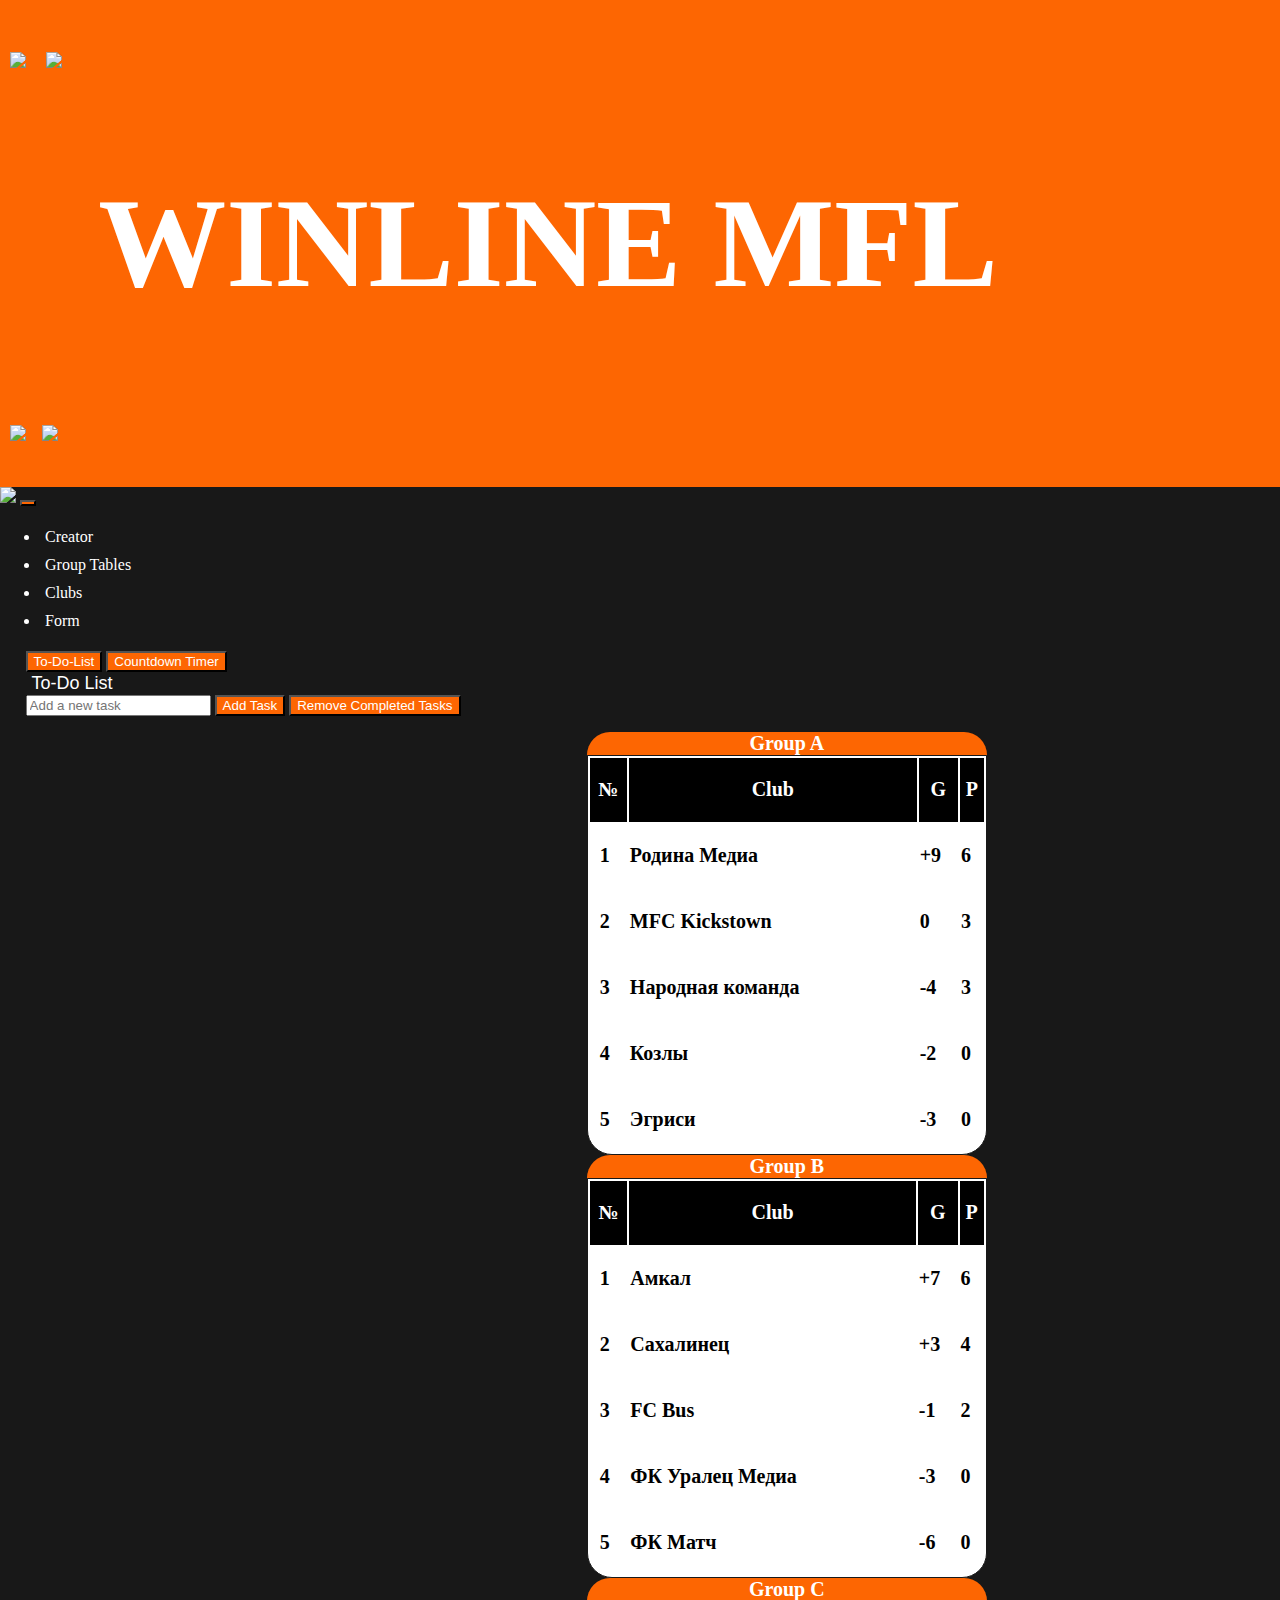
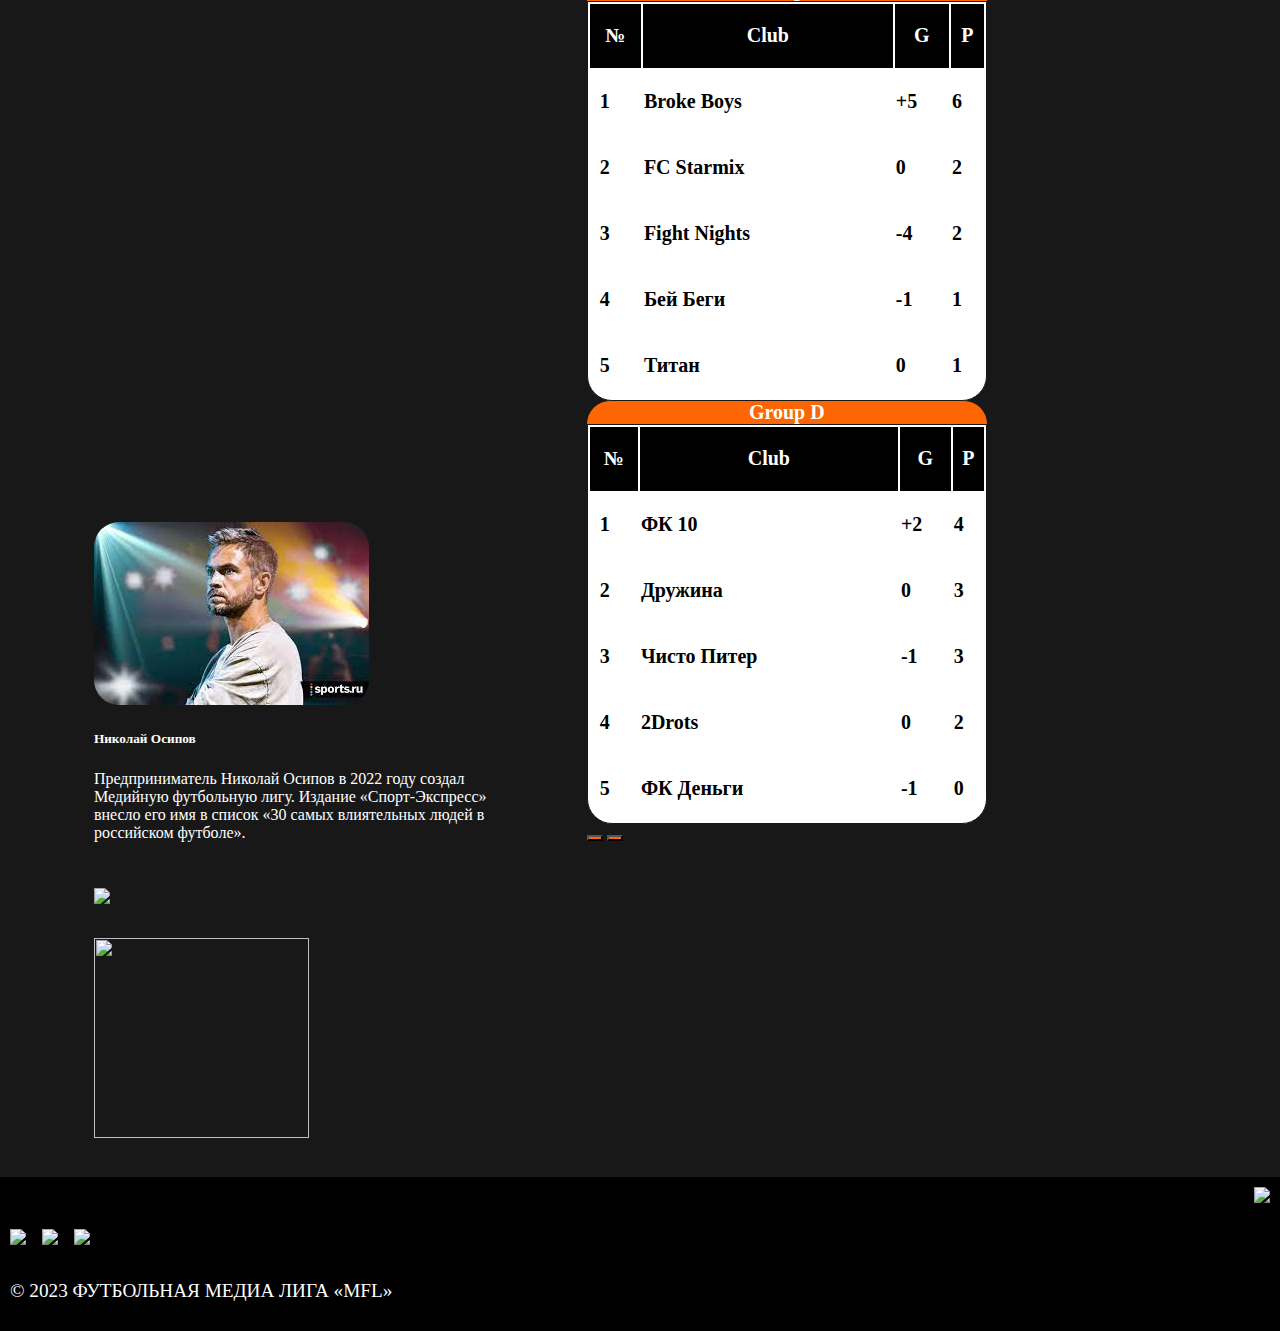
==== commit 4dd12a16: "." ====
--- a/index.html
+++ b/index.html
@@ -2,6 +2,7 @@
 <html>
 	<head>
 		<meta charset="UTF-8">
+		<meta name="viewport" content="width=device-width, initial-scale=1.0" />
 		<link href="https://cdn.jsdelivr.net/npm/bootstrap@5.3.2/dist/css/bootstrap.min.css" rel="stylesheet" 
 			integrity="sha384-T3c6CoIi6uLrA9TneNEoa7RxnatzjcDSCmG1MXxSR1GAsXEV/Dwwykc2MPK8M2HN" crossorigin="anonymous">
 		<script src="https://code.jquery.com/jquery-3.5.1.slim.min.js" 
@@ -13,6 +14,7 @@
 		<link rel="icon" href="https://mfl.life/public/images/zaglushka/mfl.webp">
 		<link rel="stylesheet" href="index.css" type="text/css">
 		<title>WINLINE MFL</title>
+		
 	</head>
 	<body>
 		<header>
@@ -20,8 +22,8 @@
 				<img class="logo" src="https://mfl.life/public/images/logo.png">
 				<img class="logo" src="https://mfl.life/public/images/zaglushka/mfl.webp">
 				<h1>WINLINE MFL</h1>
-				<a href="https://vk.com/media.football.league"><img class="social" class="rounded float-end" src="https://mfl.life/public/images/icon_vk.png" height="30px"></a>
-				<a href="https://t.me/mediafootballleague"><img class="social" class="rounded float-end" src="https://mfl.life/public/images/icon_tg.png" height="30px"></a>
+				<a href="https://vk.com/media.football.league"><img class="social" src="https://mfl.life/public/images/icon_vk.png"></a>
+				<a href="https://t.me/mediafootballleague"><img class="social" src="https://mfl.life/public/images/icon_tg.png"></a>
 			</div>
 		</header>
 		<main>
@@ -41,6 +43,31 @@
 					</div>
 				</div>
 			</nav>
+			<div id="marginLeft">
+				<div class="tabs">
+					<button class="tab-button active" onclick="openTab('tab1')">To-Do-List</button>
+					<button class="tab-button" onclick="openTab('tab2')">Countdown Timer</button>
+				</div>
+				<div class="tab-content" id="tab1">
+					<!--To-Do List-->
+						<button class="sizeOf" onclick="toggleAccordion(this)">To-Do List</button>
+						<div>
+							<input type="text" id="task" placeholder="Add a new task">
+							<button onclick="addTask()">Add Task</button>
+							<button onclick="removeCompletedTasks()">Remove Completed Tasks</button>
+							<ul id="task-list"></ul>
+						</div>
+				</div>
+				<div class="tab-content" id="tab2" style="display: none;">
+					<!--Countdown Timer-->
+						<button class="sizeOf" onclick="toggleAccordion(this)">Set a timer for the start of the match (seconds):</button>
+						<div class="accordion-content">
+							<input type="number" id="duration" placeholder="Enter time">
+							<button onclick="startTimer()">Start</button>
+							<p id="timer"></p>
+						</div>
+				</div>
+			</div>
 			<div class="row">
 				<div id="Creator" class="col">
 						<div class="card" style="width:400px; border-radius: 25px;">
@@ -244,10 +271,104 @@
 						<a href="https://vk.com/media.football.league"><img src="https://mfl.life/public/images/icon_vk.png"></a>
 						<a href="https://www.youtube.com/@winlinemediafootball"><img src="https://mfl.life/public/images/icon_yt.png"></a>
 					</div>
-					<p style="font-size: 30px;">&copy; 2023 ФУТБОЛЬНАЯ МЕДИА ЛИГА «MFL»</p>
-				</div>
-				<img src="https://mfl.life/public/images/logo_transparent.png" style="margin-left: auto;">
+					<p style="font-size: 0.3em;">&copy; 2023 ФУТБОЛЬНАЯ МЕДИА ЛИГА «MFL»</p>
+				</div>
+				<img src="https://mfl.life/public/images/logo_transparent.png" style="margin-left: auto; max-height: 200px;">
 			</div>
 		</footer>
+		<script>
+			//Script for To-Do List
+			// Function to add tasks
+			function addTask() {
+				    // Get added text
+            const taskInput = document.getElementById("task");
+            const taskText = taskInput.value.trim();
+						// Add task to list
+            if (taskText !== "") {
+								// create line to list
+                const taskList = document.getElementById("task-list");
+                const newTask = document.createElement("li");
+                newTask.innerText = taskText;
+								// make task completed when it is clicked
+                newTask.onclick = function () {
+                    newTask.classList.toggle("complete");
+                };
+								// add task to new list
+                taskList.appendChild(newTask);
+								// clean input space
+                taskInput.value = "";
+            }
+        }
+        // Function to remove completed tasks
+        function removeCompletedTasks() {
+						// get tasks from list
+            const taskList = document.getElementById("task-list");
+						// get completed tasks from list
+            const completedTasks = taskList.getElementsByClassName("complete");
+						// remove completed tasks
+            while (completedTasks.length > 0) {
+                taskList.removeChild(completedTasks[0]);
+            }
+        }
+				//Script for Countdown Timer
+				let countdown;
+        const timerDisplay = document.getElementById('timer');
+        function displayTimeLeft(seconds) {
+						// Set hours, minutes, seconds
+						const hours = Math.floor(seconds / 3600);
+						const minutes = Math.floor((seconds % 3600) / 60);
+            const remainderSeconds = seconds % 60;
+						// display time
+            const display = `${hours < 10 ? '0' : ''}${hours}:${minutes < 10 ? '0' : ''}${minutes}:${remainderSeconds < 10 ? '0' : ''}${remainderSeconds}`;
+            timerDisplay.textContent = display;
+        }
+        function startTimer() {
+						// get input time
+            const seconds = parseInt(document.getElementById('duration').value);
+						// display error
+            if (isNaN(seconds) || seconds <= 0) {
+                alert('Input must be digit and >0');
+                return;
+            }
+						// clear previously set interval
+            clearInterval(countdown);
+						// get start and end time for timer
+            const startTime = Date.now();
+            const endTime = startTime + seconds * 1000;
+						// display time
+            displayTimeLeft(seconds);
+            countdown = setInterval(() => {
+							// 
+                const secondsLeft = Math.round((endTime - Date.now()) / 1000);
+								// 
+                if (secondsLeft < 0) {
+                    clearInterval(countdown);
+										timerDisplay.classList.remove('red');
+                    timerDisplay.textContent = 'Time is up';
+                } else {
+									if (secondsLeft === 10) {
+            				timerDisplay.classList.add('red');
+        					}
+                  displayTimeLeft(secondsLeft);
+                }
+            }, 1000);
+        }
+				// Tabs
+				function openTab(tabId) {
+					const tabContents = document.querySelectorAll('.tab-content');
+					tabContents.forEach((tabContent) => (tabContent.style.display = 'none'));
+
+					const tabButtons = document.querySelectorAll('.tab-button');
+					tabButtons.forEach((tabButton) => tabButton.classList.remove('active'));
+
+					document.getElementById(tabId).style.display = 'block';
+					document.querySelector(`button[onclick="openTab('${tabId}')"]`).classList.add('active');
+				}
+				// Accordions
+				function toggleAccordion(button) {
+					const content = button.nextElementSibling;
+					content.style.display = content.style.display === 'block' ? 'none' : 'block';
+				}
+		</script>
 	</body>
 </html>--- a/index.css
+++ b/index.css
@@ -9,19 +9,21 @@
 	margin-right: 10%;
 }
 .logo {
+	min-width: 20px;
 	max-height: 100px;
 }
 .social {
+	max-height: 30px;
 	margin-bottom: 20px;
 }
 .container {
 	padding: 10px;
 	max-width: 100%;
-	font-size: 50px;
+	font-size: 4em;
 	background-color: rgb(253, 102, 2);
 }
 .row {
-	margin: 10px;
+	margin: 5px;
 }
 .nav-item {
 	padding: 5px;
@@ -33,6 +35,7 @@
 #Creator, #GroupTables, #Clubs {
 	display: inline-block;
 	margin-left: 7%;
+	margin-bottom: 30px;
 }
 #Form {
 	margin-top: 30px;
@@ -73,4 +76,37 @@
 #foot {
 	display: flex;
 	background-color: black;
+}
+
+
+#marginLeft {
+	margin-left: 2%;
+}
+button {
+	background-color: rgb(253, 102, 2);
+	color: white;
+	font-weight: 500;
+}
+#task-list {
+	list-style: none;
+}
+li.complete {
+	text-decoration: line-through;
+}
+.task-checkbox {
+	margin-right: 10px;
+	cursor: pointer;
+}
+
+
+#timer {
+	transition: color 0.5s;
+}
+.red {
+	color: red;
+}
+.sizeOf {
+	background-color: rgb(24, 24, 24);
+	border: none;
+	font-size: large;
 }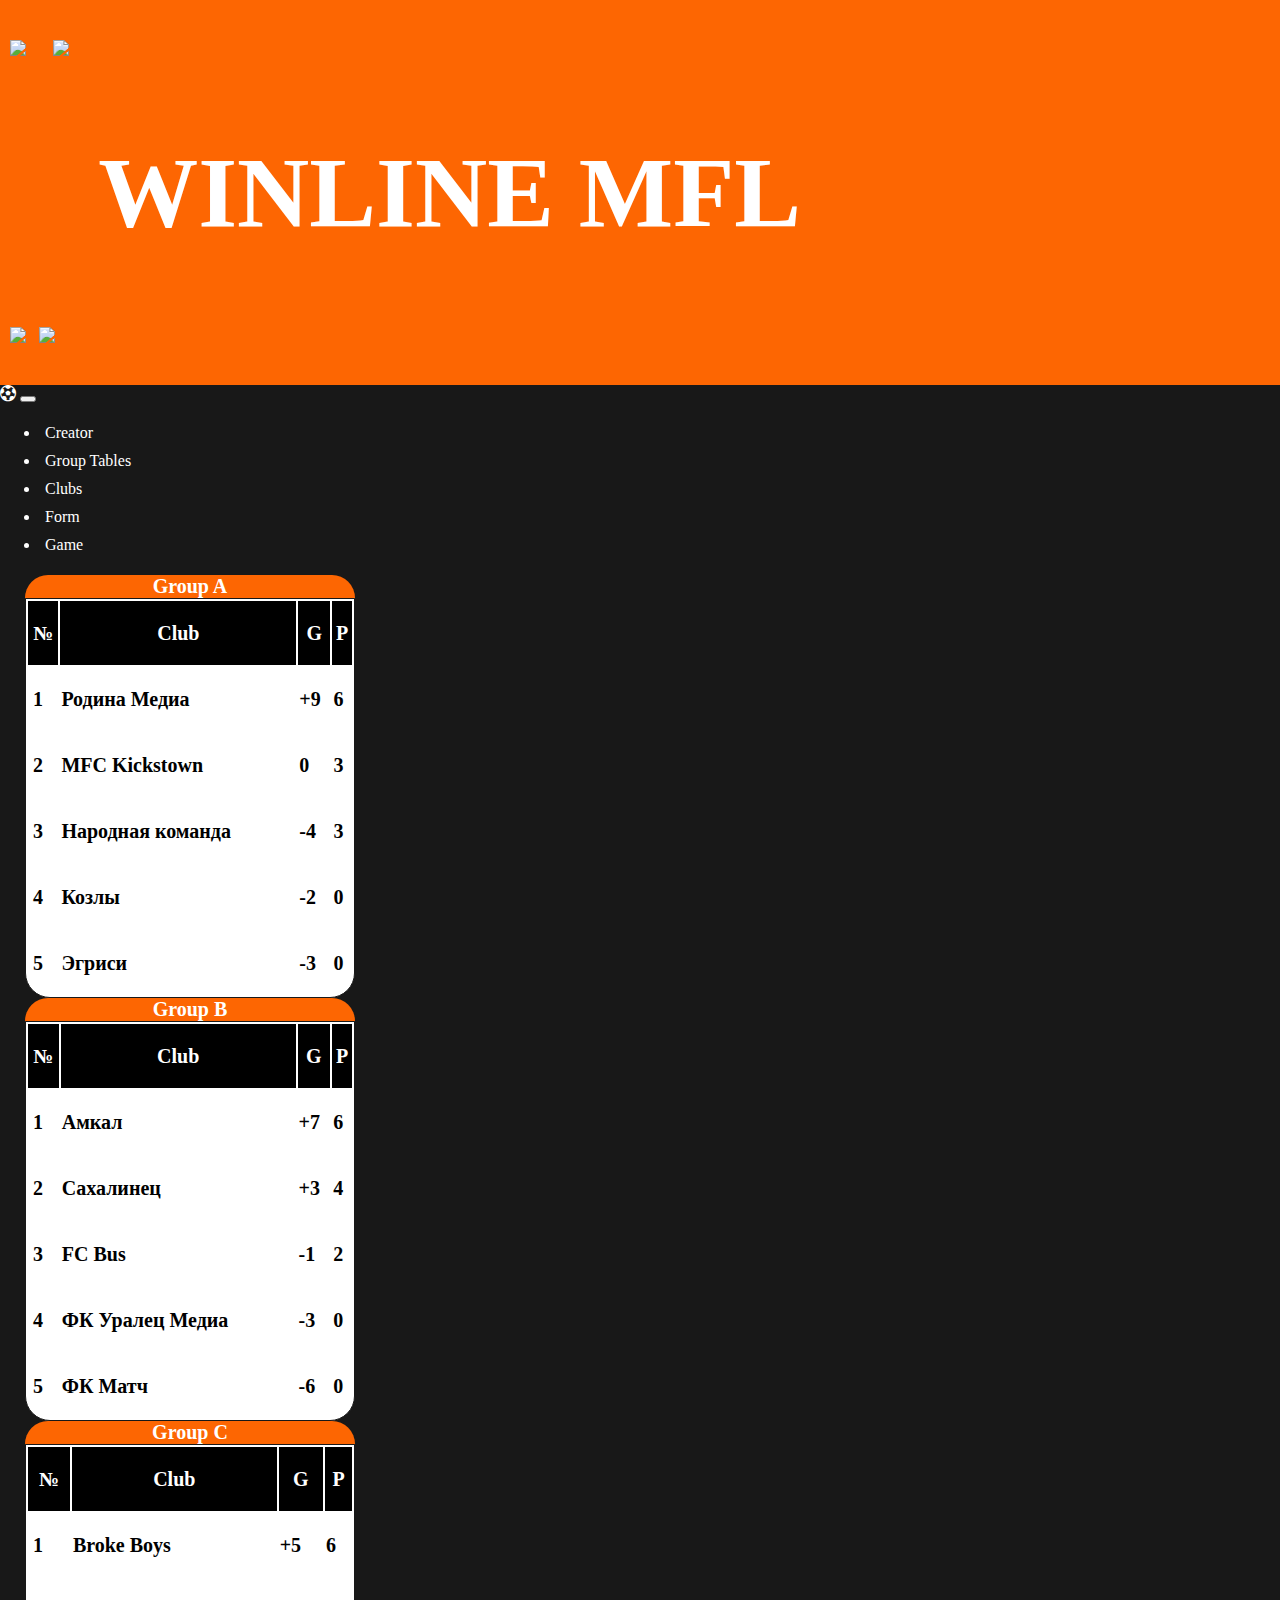
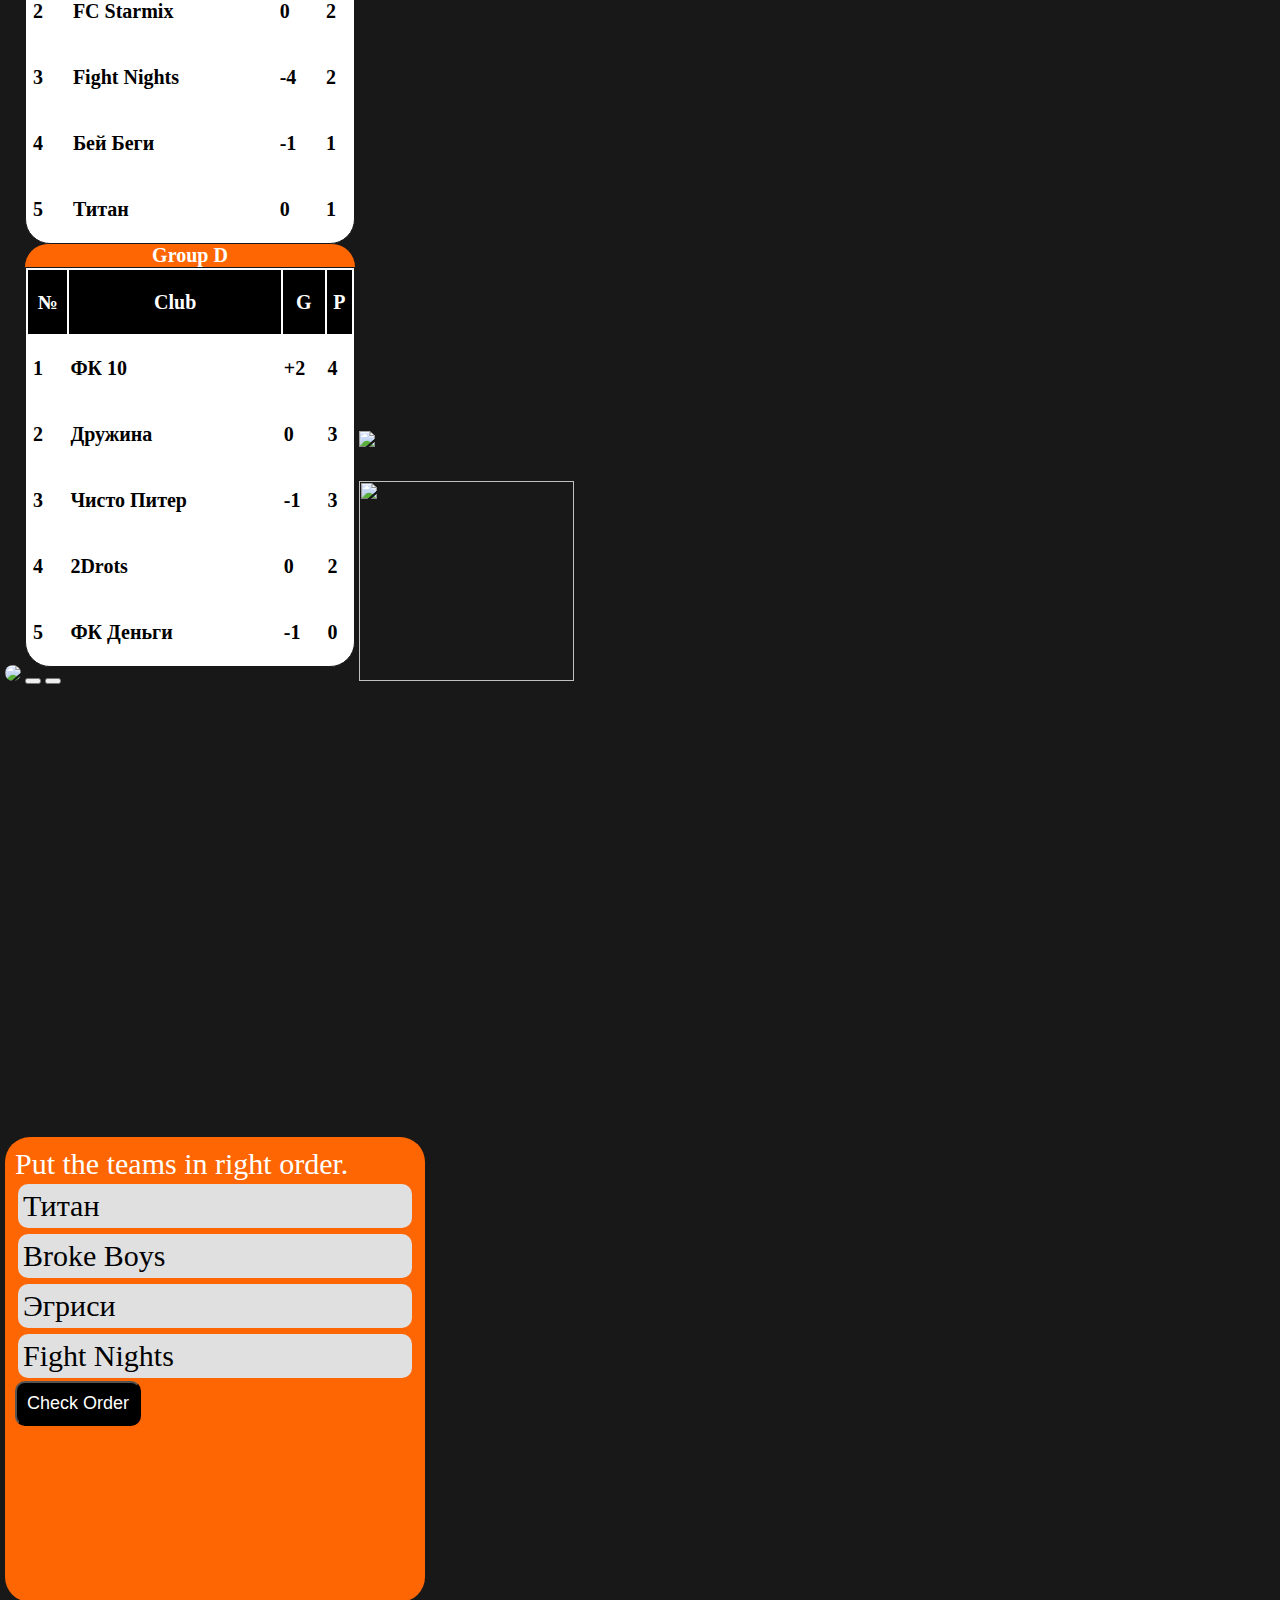
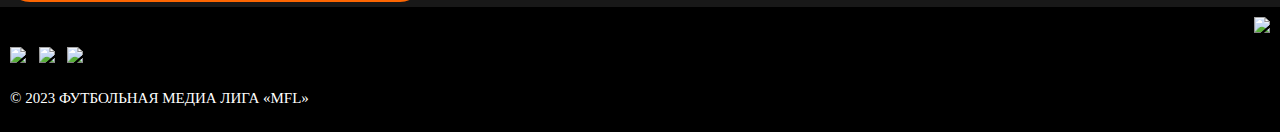
==== commit 01aa9b67: "1" ====
--- a/index.html
+++ b/index.html
@@ -11,25 +11,33 @@
 			integrity="sha384-I7E8VVD/ismYTF4hNIPjVp/Zjvgyol6VFvRkX/vR+Vc4jQkC+hVqc2pM8ODewa9r" crossorigin="anonymous"></script>
 		<script src="https://cdn.jsdelivr.net/npm/bootstrap@5.3.2/dist/js/bootstrap.min.js" 
 			integrity="sha384-BBtl+eGJRgqQAUMxJ7pMwbEyER4l1g+O15P+16Ep7Q9Q+zqX6gSbd85u4mG4QzX+" crossorigin="anonymous"></script>
-		<link rel="icon" href="https://mfl.life/public/images/zaglushka/mfl.webp">
+		<script src="https://code.jquery.com/jquery-3.6.0.min.js"></script>	
+		<link rel="icon" href="favicon.png">
 		<link rel="stylesheet" href="index.css" type="text/css">
 		<title>WINLINE MFL</title>
-		
+		<link rel="stylesheet" href="https://cdnjs.cloudflare.com/ajax/libs/font-awesome/4.7.0/css/font-awesome.min.css">
 	</head>
 	<body>
 		<header>
+			<!--Container-->
 			<div class="container d-flex justify-content-center align-items-center">
-				<img class="logo" src="https://mfl.life/public/images/logo.png">
-				<img class="logo" src="https://mfl.life/public/images/zaglushka/mfl.webp">
+				<!--Sound-->
+				<img id="image-element" class="logo" src="https://mfl.life/public/images/logo.png">
+				<audio id="audio-element">
+					<source src="sound.mp3" type="audio/mpeg">
+				</audio>
+				<a href="index.html"><img class="logo" src="https://mfl.life/public/images/zaglushka/mfl.webp"></a>
 				<h1>WINLINE MFL</h1>
 				<a href="https://vk.com/media.football.league"><img class="social" src="https://mfl.life/public/images/icon_vk.png"></a>
 				<a href="https://t.me/mediafootballleague"><img class="social" src="https://mfl.life/public/images/icon_tg.png"></a>
 			</div>
 		</header>
 		<main>
+			<!--Navigation bar-->
 			<nav class="navbar navbar-expand-lg navbar-dark">
 				<div class="container-fluid">
-					<img class="navbar-brand" src="https://mfl.life/public/images/zaglushka/mfl.webp" style="width: 20px;">
+					<!--Font Awesome Icon-->
+					<i class="fa fa-soccer-ball-o"></i>
 					<button class="navbar-toggler" type="button" data-bs-toggle="collapse" data-bs-target="#navbarScroll" aria-controls="navbarScroll" aria-expanded="false" aria-label="Toggle navigation">
 						<span class="navbar-toggler-icon"></span>
 					</button>
@@ -39,47 +47,23 @@
 							<li class="nav-item"><a href="#GroupTables">Group Tables</a></li>
 							<li class="nav-item"><a href="#Clubs">Clubs</a></li>
 							<li class="nav-item"><a href="#Form">Form</a></li>
+							<li class="nav-item"><a href="#Game">Game</a></li>
 						</ul>
 					</div>
 				</div>
 			</nav>
-			<div id="marginLeft">
-				<div class="tabs">
-					<button class="tab-button active" onclick="openTab('tab1')">To-Do-List</button>
-					<button class="tab-button" onclick="openTab('tab2')">Countdown Timer</button>
-				</div>
-				<div class="tab-content" id="tab1">
-					<!--To-Do List-->
-						<button class="sizeOf" onclick="toggleAccordion(this)">To-Do List</button>
-						<div>
-							<input type="text" id="task" placeholder="Add a new task">
-							<button onclick="addTask()">Add Task</button>
-							<button onclick="removeCompletedTasks()">Remove Completed Tasks</button>
-							<ul id="task-list"></ul>
+			<!--Grid Layout System-->
+			<div class="row">
+				<!--Bootstrap Card-->
+				<div id="Creator" class="col">
+						<div class="card">
+							<img id="my-image" src="creator.jpg">
+  						<div class="image-text">Предприниматель Николай Осипов в 2022 году создал Медийную футбольную лигу. 
+								Издание «Спорт-Экспресс» внесло его имя в список «30 самых влиятельных людей в российском футболе».</div>
 						</div>
 				</div>
-				<div class="tab-content" id="tab2" style="display: none;">
-					<!--Countdown Timer-->
-						<button class="sizeOf" onclick="toggleAccordion(this)">Set a timer for the start of the match (seconds):</button>
-						<div class="accordion-content">
-							<input type="number" id="duration" placeholder="Enter time">
-							<button onclick="startTimer()">Start</button>
-							<p id="timer"></p>
-						</div>
-				</div>
-			</div>
-			<div class="row">
-				<div id="Creator" class="col">
-						<div class="card" style="width:400px; border-radius: 25px;">
-							<img class="card-img-top" style="border-radius: 25px;" src="creator.png" alt="Card image">
-							<div class="card-body">
-								<h5 class="card-title">Николай Осипов</h5>
-								<p class="card-text" style="font-size: medium;">Предприниматель Николай Осипов в 2022 году создал Медийную футбольную лигу. 
-									Издание «Спорт-Экспресс» внесло его имя в список «30 самых влиятельных людей в российском футболе».</p>
-							</div>
-						</div>
-				</div>
 				<div id="GroupTables" class="col">
+					<!--Carousel-->
 						<div id="demo" class="carousel slide" data-bs-ride="carousel">
 							<div class="carousel-inner">
 								<div class="carousel-item active">
@@ -260,6 +244,18 @@
 					<div id="Form">
 					<a href="Form.html"><img src="https://mfl.life/public/images/zaglushka/challenge_order.png" height="200px" width="215px"></a>
 					</div>
+				</div>
+				<!--Game-->
+				<div id="Game" class="container">
+					<div style="color:white">Put the teams in right order.</div>
+					<div class="sortable">
+						<div id="element1" class="draggable">Титан</div>
+						<div id="element2" class="draggable">Broke Boys</div>
+						<div id="element3" class="draggable">Эгриси</div>
+						<div id="element4" class="draggable">Fight Nights</div>
+					</div>
+					<button id="checkButton">Check Order</button>
+					<div id="result" class="message"></div>
 				</div>
 			</div>
 		</main>
@@ -277,98 +273,69 @@
 			</div>
 		</footer>
 		<script>
-			//Script for To-Do List
-			// Function to add tasks
-			function addTask() {
-				    // Get added text
-            const taskInput = document.getElementById("task");
-            const taskText = taskInput.value.trim();
-						// Add task to list
-            if (taskText !== "") {
-								// create line to list
-                const taskList = document.getElementById("task-list");
-                const newTask = document.createElement("li");
-                newTask.innerText = taskText;
-								// make task completed when it is clicked
-                newTask.onclick = function () {
-                    newTask.classList.toggle("complete");
-                };
-								// add task to new list
-                taskList.appendChild(newTask);
-								// clean input space
-                taskInput.value = "";
-            }
-        }
-        // Function to remove completed tasks
-        function removeCompletedTasks() {
-						// get tasks from list
-            const taskList = document.getElementById("task-list");
-						// get completed tasks from list
-            const completedTasks = taskList.getElementsByClassName("complete");
-						// remove completed tasks
-            while (completedTasks.length > 0) {
-                taskList.removeChild(completedTasks[0]);
-            }
-        }
-				//Script for Countdown Timer
-				let countdown;
-        const timerDisplay = document.getElementById('timer');
-        function displayTimeLeft(seconds) {
-						// Set hours, minutes, seconds
-						const hours = Math.floor(seconds / 3600);
-						const minutes = Math.floor((seconds % 3600) / 60);
-            const remainderSeconds = seconds % 60;
-						// display time
-            const display = `${hours < 10 ? '0' : ''}${hours}:${minutes < 10 ? '0' : ''}${minutes}:${remainderSeconds < 10 ? '0' : ''}${remainderSeconds}`;
-            timerDisplay.textContent = display;
-        }
-        function startTimer() {
-						// get input time
-            const seconds = parseInt(document.getElementById('duration').value);
-						// display error
-            if (isNaN(seconds) || seconds <= 0) {
-                alert('Input must be digit and >0');
-                return;
-            }
-						// clear previously set interval
-            clearInterval(countdown);
-						// get start and end time for timer
-            const startTime = Date.now();
-            const endTime = startTime + seconds * 1000;
-						// display time
-            displayTimeLeft(seconds);
-            countdown = setInterval(() => {
-							// 
-                const secondsLeft = Math.round((endTime - Date.now()) / 1000);
-								// 
-                if (secondsLeft < 0) {
-                    clearInterval(countdown);
-										timerDisplay.classList.remove('red');
-                    timerDisplay.textContent = 'Time is up';
-                } else {
-									if (secondsLeft === 10) {
-            				timerDisplay.classList.add('red');
-        					}
-                  displayTimeLeft(secondsLeft);
-                }
-            }, 1000);
-        }
-				// Tabs
-				function openTab(tabId) {
-					const tabContents = document.querySelectorAll('.tab-content');
-					tabContents.forEach((tabContent) => (tabContent.style.display = 'none'));
-
-					const tabButtons = document.querySelectorAll('.tab-button');
-					tabButtons.forEach((tabButton) => tabButton.classList.remove('active'));
-
-					document.getElementById(tabId).style.display = 'block';
-					document.querySelector(`button[onclick="openTab('${tabId}')"]`).classList.add('active');
-				}
-				// Accordions
-				function toggleAccordion(button) {
-					const content = button.nextElementSibling;
-					content.style.display = content.style.display === 'block' ? 'none' : 'block';
-				}
+		// Sound
+		const image = document.getElementById("image-element");
+    const audio = document.getElementById("audio-element");
+    function playSound() {
+      image.classList.add("spin");
+      audio.play();
+      audio.addEventListener("ended", function() {
+        image.classList.remove("spin");
+      });
+    }
+    image.addEventListener("click", playSound);
+		// Hover Effect
+		const imageOfCreator = document.getElementById("my-image");
+		const text = document.querySelector(".image-text");
+		imageOfCreator.addEventListener("mouseenter", () => {
+			text.style.opacity = 1;
+			imageOfCreator.style.opacity = 0;
+		});
+		imageOfCreator.addEventListener("mouseleave", () => {
+			text.style.opacity = 0;
+			imageOfCreator.style.opacity = 1;
+		});
+		// Game
+		const element1 = document.getElementById('element1');
+		const element2 = document.getElementById('element2');
+		const element3 = document.getElementById('element3');
+		const element4 = document.getElementById('element4');
+		const elements = [element1, element2, element3, element4];
+		const elementsValue = [element1.textContent, element2.textContent, element3.textContent, element4.textContent];
+		const result = document.getElementById('result');
+		const checkButton = document.getElementById('checkButton');
+		let correctOrder = ['Титан','Broke Boys','Эгриси','Fight Nights'];
+		elements.forEach((element, index) => {
+			element.draggable = true;
+			element.addEventListener('dragstart', (e) => {
+				e.dataTransfer.setData('id', element.textContent);
+			});
+			element.addEventListener('dragover', (e) => {
+				e.preventDefault();
+			});
+			element.addEventListener('drop', (e) => {
+				e.preventDefault();
+				const draggedValue = e.dataTransfer.getData('id');
+				const droppedValue = element.textContent;
+				element.textContent = draggedValue;
+				const itemId = elementsValue.indexOf(draggedValue);
+				elements[itemId].textContent = droppedValue;
+				elementsValue[index] = draggedValue;
+				elementsValue[itemId] = droppedValue;
+			});
+		});
+		checkButton.addEventListener('click', () => {
+			const currentOrder = Array.from(elements).map((el) => el.textContent);
+			if (JSON.stringify(currentOrder) === JSON.stringify(correctOrder)) {
+				result.textContent = 'Congratulations!';
+				result.style.color = 'green';
+				result.style.display = 'block';
+			} else {
+				result.textContent = 'Keep going!';
+				result.style.color = 'black';
+				result.style.display = 'block';
+			}
+		});
 		</script>
 	</body>
 </html>--- a/index.css
+++ b/index.css
@@ -9,7 +9,7 @@
 	margin-right: 10%;
 }
 .logo {
-	min-width: 20px;
+	min-width: 30px;
 	max-height: 100px;
 }
 .social {
@@ -19,11 +19,32 @@
 .container {
 	padding: 10px;
 	max-width: 100%;
-	font-size: 4em;
+	font-size: 50px;
 	background-color: rgb(253, 102, 2);
+}
+.spin {
+	animation: spin 2s linear infinite;
+}
+@keyframes spin {
+	0% { transform: rotate(0deg); }
+	100% { transform: rotate(360deg); }
 }
 .row {
 	margin: 5px;
+}
+.image-text {
+  position: absolute;
+	font-size: 20px;
+  top: 50%;
+  left: 30%;
+  transform: translate(-20%, -50%);
+  opacity: 0;
+  transition: opacity 0.3s;
+}
+#my-image, .card {
+	max-width: 400px;
+	height: 442px;
+	border-radius: 25px;
 }
 .nav-item {
 	padding: 5px;
@@ -34,14 +55,13 @@
 }
 #Creator, #GroupTables, #Clubs {
 	display: inline-block;
-	margin-left: 7%;
 	margin-bottom: 30px;
 }
 #Form {
 	margin-top: 30px;
 }
 .carousel {
-	width: 410px;
+	max-width: 360px;
 }
 .carousel-control-prev, .carousel-control-next {
 	bottom: auto;
@@ -60,16 +80,17 @@
    background-color: white;
    color: black;
    border-radius: 0px 0px 25px 25px;
-   width: 400px;
+   width: 330px;
    height: 400px;
 }
 .num {
-   padding-left: 10px;
+   padding-left: 5px;
 }
 table, tr {
    border: 1px solid rgb(24, 24, 24);
 }
 th {
+	max-width: 400px;
    background-color: black;
    color: white;
 }
@@ -79,34 +100,41 @@
 }
 
 
-#marginLeft {
-	margin-left: 2%;
+#Game {
+	max-width: 400px;
+	height: 445px;
+	font-size: 30px;
+	border-radius: 25px;
+	color: black;
+	margin-right: 65px;
 }
-button {
-	background-color: rgb(253, 102, 2);
-	color: white;
-	font-weight: 500;
-}
-#task-list {
-	list-style: none;
-}
-li.complete {
-	text-decoration: line-through;
-}
-.task-checkbox {
-	margin-right: 10px;
-	cursor: pointer;
+.sortable {
+  display: flex;
+  flex-direction: column;
 }
 
+.draggable {
+	border-radius: 10px;
+  padding: 5px;
+  background-color: #e0e0e0;
+  margin: 3px;
+  cursor: pointer;
+  user-select: none;
+}
 
-#timer {
-	transition: color 0.5s;
+.message {
+  font-weight: bold;
+  font-size: large;
+  color: green;
+  display: none;
 }
-.red {
-	color: red;
-}
-.sizeOf {
-	background-color: rgb(24, 24, 24);
-	border: none;
+
+#checkButton {
+  background-color: #000000;
+	padding: 10px;
+  color: #fff;
+  border-radius: 10px;
+	max-width: 200px;
 	font-size: large;
+  cursor: pointer;
 }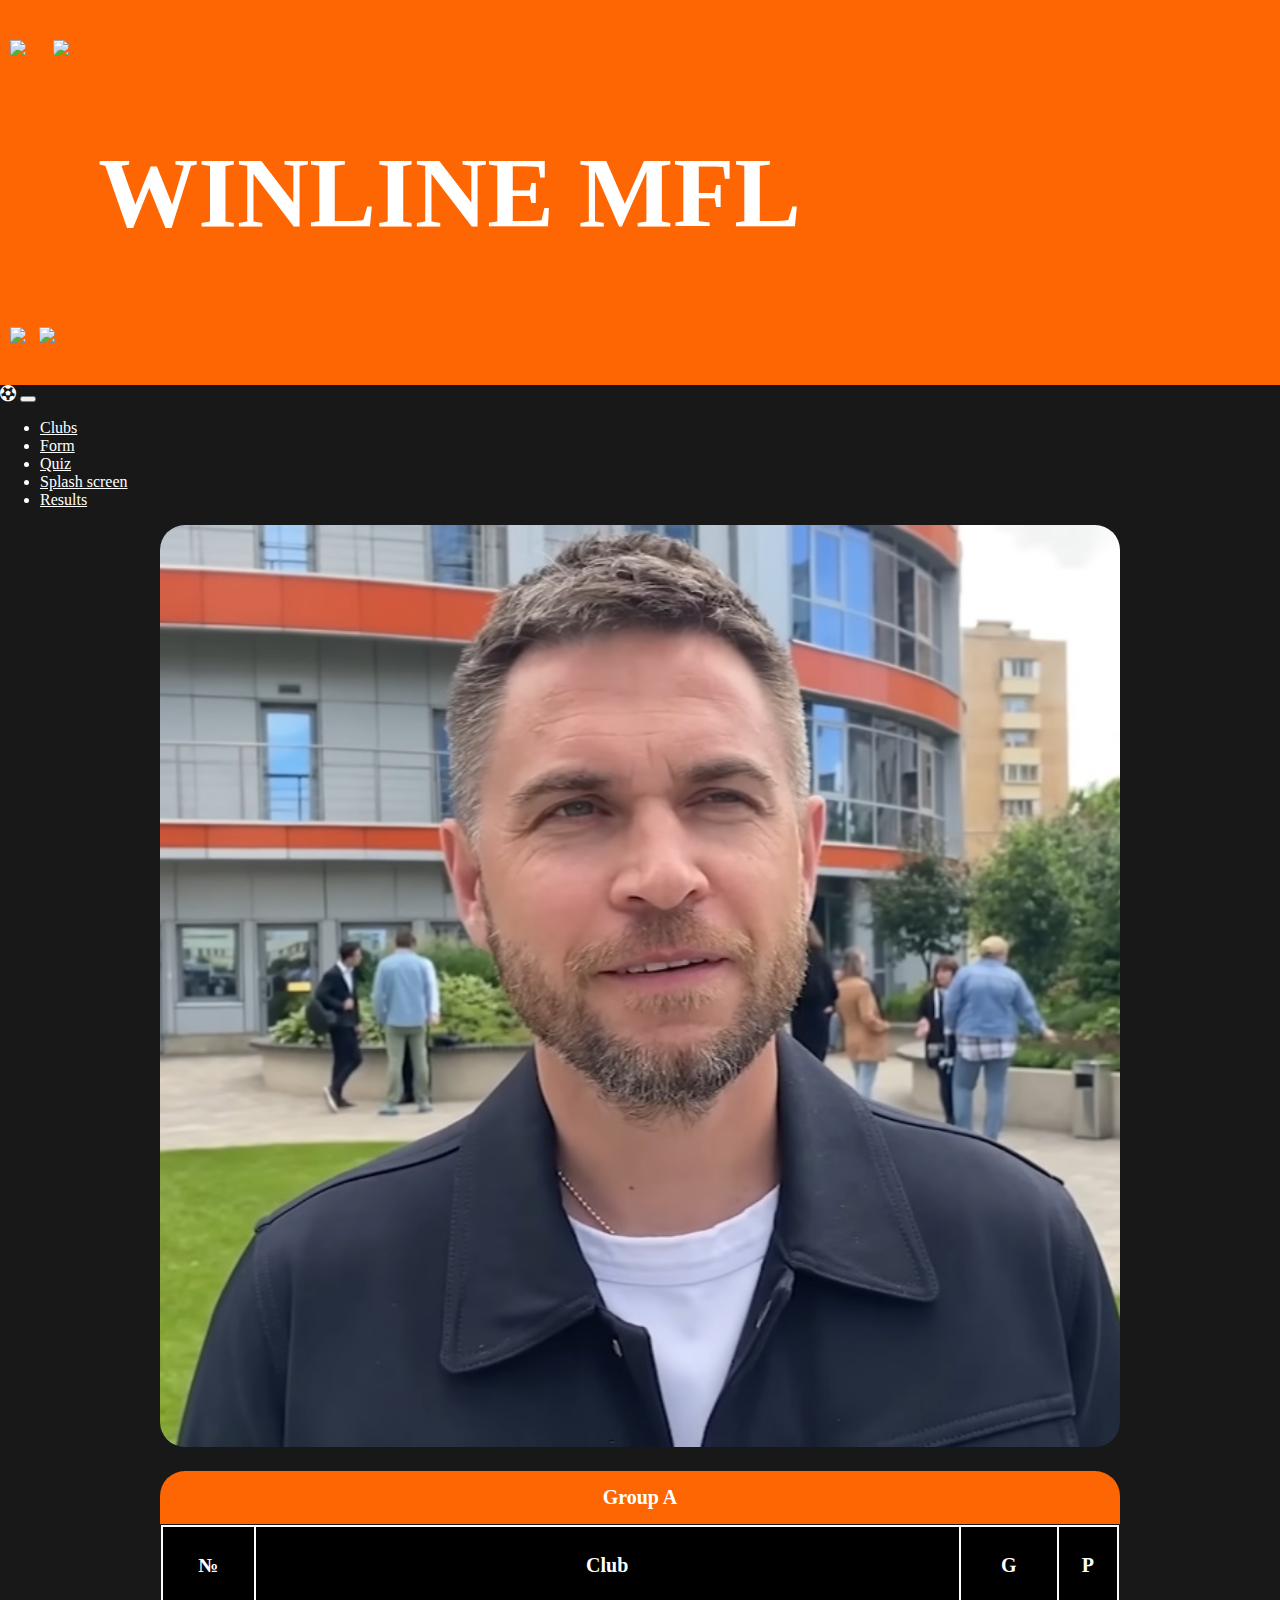
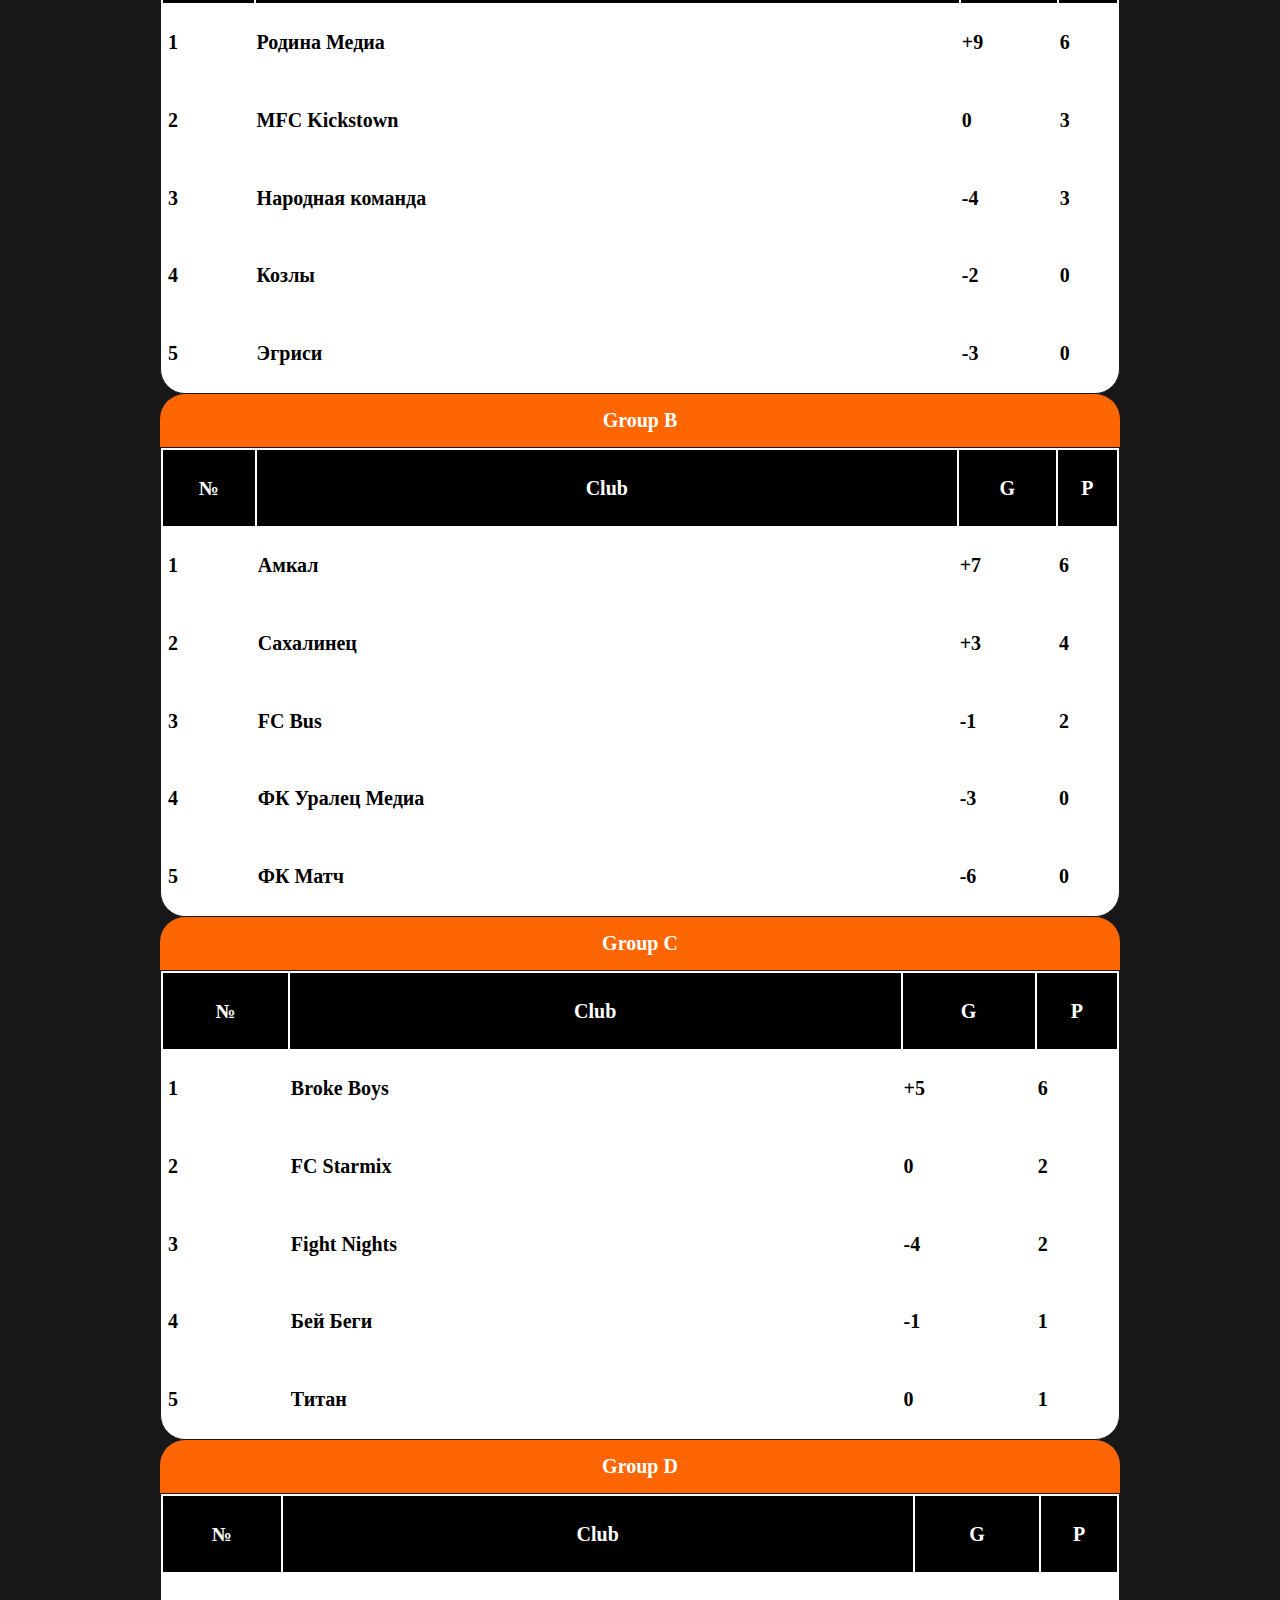
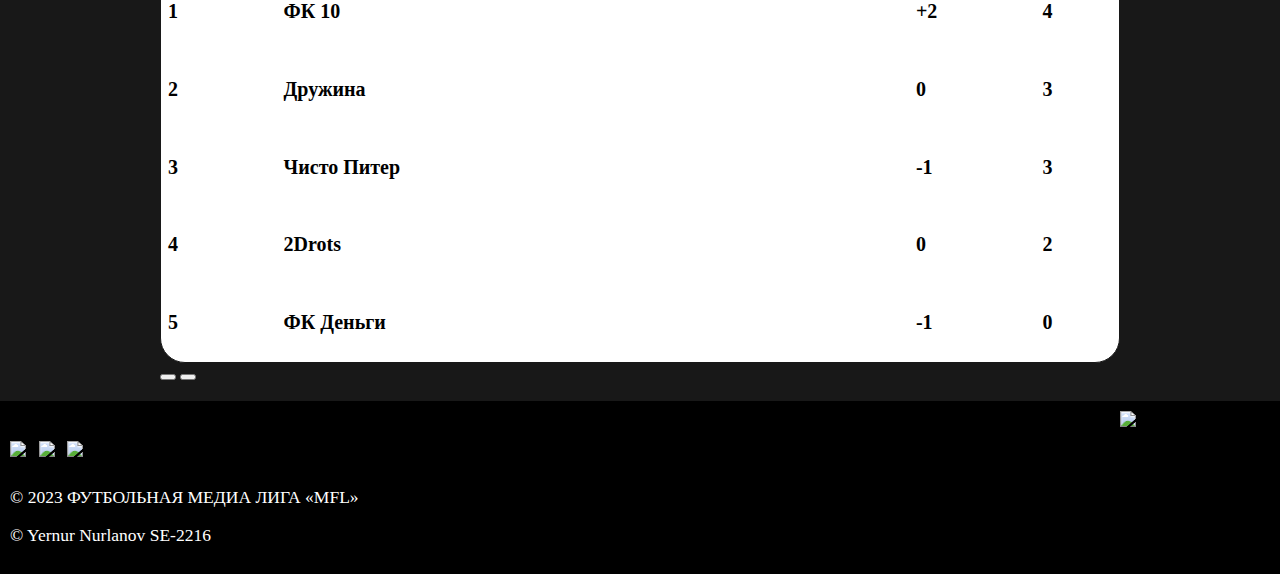
==== commit 7be65c6d: "1" ====
--- a/index.html
+++ b/index.html
@@ -21,11 +21,7 @@
 		<header>
 			<!--Container-->
 			<div class="container d-flex justify-content-center align-items-center">
-				<!--Sound-->
 				<img id="image-element" class="logo" src="https://mfl.life/public/images/logo.png">
-				<audio id="audio-element">
-					<source src="sound.mp3" type="audio/mpeg">
-				</audio>
 				<a href="index.html"><img class="logo" src="https://mfl.life/public/images/zaglushka/mfl.webp"></a>
 				<h1>WINLINE MFL</h1>
 				<a href="https://vk.com/media.football.league"><img class="social" src="https://mfl.life/public/images/icon_vk.png"></a>
@@ -34,24 +30,31 @@
 		</header>
 		<main>
 			<!--Navigation bar-->
-			<nav class="navbar navbar-expand-lg navbar-dark">
+			<nav class="navbar navbar-expand-lg">
 				<div class="container-fluid">
 					<!--Font Awesome Icon-->
 					<i class="fa fa-soccer-ball-o"></i>
-					<button class="navbar-toggler" type="button" data-bs-toggle="collapse" data-bs-target="#navbarScroll" aria-controls="navbarScroll" aria-expanded="false" aria-label="Toggle navigation">
+					<button class="navbar-toggler" type="button" data-bs-toggle="collapse" data-bs-target="#navbarNav" aria-controls="navbarNav" aria-expanded="false" aria-label="Toggle navigation">
 						<span class="navbar-toggler-icon"></span>
 					</button>
-					<div class="collapse navbar-collapse" id="navbarScroll">
-						<ul class="navbar-nav navbar-nav-scroll" style="--bs-scroll-height: 100px;">
-							<li class="nav-item"><a href="#Creator">Creator</a></li>
-							<li class="nav-item"><a href="#GroupTables">Group Tables</a></li>
-							<li class="nav-item"><a href="#Clubs">Clubs</a></li>
-							<li class="nav-item"><a href="#Form">Form</a></li>
-							<li class="nav-item"><a href="#Game">Game</a></li>
+					<div class="collapse navbar-collapse" id="navbarNav">
+						<ul class="navbar-nav">
+							<li class="nav-item"><a class="nav-link" href="Clubs.html">Clubs</a></li>
+							<li class="nav-item"><a class="nav-link" href="Form.html">Form</a></li>
+							<li class="nav-item"><a class="nav-link" href="Quiz.html">Quiz</a></li>
+							<li class="nav-item"><a class="nav-link" href="SplashScreen.html">Splash screen</a></li>
+							<li class="nav-item"><a class="nav-link" href="#" onclick="openModal()">Results</a></li>
 						</ul>
 					</div>
 				</div>
 			</nav>
+			<!--Modal Box-->
+			<div id="myModal" class="modal">
+				<div class="modal-content">
+					<span class="close" onclick="closeModal()">&times;</span>
+					<img src="https://kick-or-die.ru/app/uploads/2023/10/photo_2023-10-15_22-55-10-819x1024.jpg">
+				</div>
+			</div>
 			<!--Grid Layout System-->
 			<div class="row">
 				<!--Bootstrap Card-->
@@ -239,103 +242,24 @@
 							</button>
 						</div>
 				</div>
-				<div id="Clubs" class="col">
-					<a href="Clubs.html"><img src="https://mfl.life/public/images/zaglushka/img_07_1.png?v=1" height="200px"></a>
-					<div id="Form">
-					<a href="Form.html"><img src="https://mfl.life/public/images/zaglushka/challenge_order.png" height="200px" width="215px"></a>
-					</div>
-				</div>
-				<!--Game-->
-				<div id="Game" class="container">
-					<div style="color:white">Put the teams in right order.</div>
-					<div class="sortable">
-						<div id="element1" class="draggable">Титан</div>
-						<div id="element2" class="draggable">Broke Boys</div>
-						<div id="element3" class="draggable">Эгриси</div>
-						<div id="element4" class="draggable">Fight Nights</div>
-					</div>
-					<button id="checkButton">Check Order</button>
-					<div id="result" class="message"></div>
-				</div>
-			</div>
+			</div>
+			<!--Scroll to top-->
+			<button onclick="scrollToTop()" id="scrollTopBtn">&#8593;</button>
 		</main>
 		<footer>
 			<div class="container" id="foot">
-				<div>
+				<div id="footinfo">
 					<div>
 						<a href="https://t.me/mediafootballleague"><img src="https://mfl.life/public/images/icon_tg.png"></a>
 						<a href="https://vk.com/media.football.league"><img src="https://mfl.life/public/images/icon_vk.png"></a>
 						<a href="https://www.youtube.com/@winlinemediafootball"><img src="https://mfl.life/public/images/icon_yt.png"></a>
 					</div>
-					<p style="font-size: 0.3em;">&copy; 2023 ФУТБОЛЬНАЯ МЕДИА ЛИГА «MFL»</p>
-				</div>
-				<img src="https://mfl.life/public/images/logo_transparent.png" style="margin-left: auto; max-height: 200px;">
+					<p>&copy; 2023 ФУТБОЛЬНАЯ МЕДИА ЛИГА «MFL»</p>
+					<p>&copy; Yernur Nurlanov SE-2216</p>
+				</div>
+				<img id="footlogo" src="https://mfl.life/public/images/logo_transparent.png">
 			</div>
 		</footer>
-		<script>
-		// Sound
-		const image = document.getElementById("image-element");
-    const audio = document.getElementById("audio-element");
-    function playSound() {
-      image.classList.add("spin");
-      audio.play();
-      audio.addEventListener("ended", function() {
-        image.classList.remove("spin");
-      });
-    }
-    image.addEventListener("click", playSound);
-		// Hover Effect
-		const imageOfCreator = document.getElementById("my-image");
-		const text = document.querySelector(".image-text");
-		imageOfCreator.addEventListener("mouseenter", () => {
-			text.style.opacity = 1;
-			imageOfCreator.style.opacity = 0;
-		});
-		imageOfCreator.addEventListener("mouseleave", () => {
-			text.style.opacity = 0;
-			imageOfCreator.style.opacity = 1;
-		});
-		// Game
-		const element1 = document.getElementById('element1');
-		const element2 = document.getElementById('element2');
-		const element3 = document.getElementById('element3');
-		const element4 = document.getElementById('element4');
-		const elements = [element1, element2, element3, element4];
-		const elementsValue = [element1.textContent, element2.textContent, element3.textContent, element4.textContent];
-		const result = document.getElementById('result');
-		const checkButton = document.getElementById('checkButton');
-		let correctOrder = ['Титан','Broke Boys','Эгриси','Fight Nights'];
-		elements.forEach((element, index) => {
-			element.draggable = true;
-			element.addEventListener('dragstart', (e) => {
-				e.dataTransfer.setData('id', element.textContent);
-			});
-			element.addEventListener('dragover', (e) => {
-				e.preventDefault();
-			});
-			element.addEventListener('drop', (e) => {
-				e.preventDefault();
-				const draggedValue = e.dataTransfer.getData('id');
-				const droppedValue = element.textContent;
-				element.textContent = draggedValue;
-				const itemId = elementsValue.indexOf(draggedValue);
-				elements[itemId].textContent = droppedValue;
-				elementsValue[index] = draggedValue;
-				elementsValue[itemId] = droppedValue;
-			});
-		});
-		checkButton.addEventListener('click', () => {
-			const currentOrder = Array.from(elements).map((el) => el.textContent);
-			if (JSON.stringify(currentOrder) === JSON.stringify(correctOrder)) {
-				result.textContent = 'Congratulations!';
-				result.style.color = 'green';
-				result.style.display = 'block';
-			} else {
-				result.textContent = 'Keep going!';
-				result.style.color = 'black';
-				result.style.display = 'block';
-			}
-		});
-		</script>
+		<script src="index.js"></script>
 	</body>
 </html>--- a/index.css
+++ b/index.css
@@ -3,6 +3,13 @@
    color: white;
    padding: 0;
    margin: 0;
+}
+/* header */
+.container {
+	padding: 10px;
+	max-width: 100%;
+	font-size: 50px;
+	background-color: rgb(253, 102, 2);
 }
 h1 {
 	margin-left: 7%;
@@ -16,22 +23,45 @@
 	max-height: 30px;
 	margin-bottom: 20px;
 }
-.container {
-	padding: 10px;
-	max-width: 100%;
-	font-size: 50px;
-	background-color: rgb(253, 102, 2);
+/* main */
+.row {
+	margin: 0;
 }
-.spin {
-	animation: spin 2s linear infinite;
+.card, .carousel {
+	margin-bottom: 20px;
 }
-@keyframes spin {
-	0% { transform: rotate(0deg); }
-	100% { transform: rotate(360deg); }
+.nav-link {
+	color: white;
 }
-.row {
-	margin: 5px;
+.nav-link:hover {
+	color: rgb(253, 102, 2);
 }
+/* Modal Box */
+.modal {
+  display: none;
+  width: 100%;
+  height: 100%;
+  background-color: rgba(0, 0, 0, 0.5);
+}
+.modal-content {
+  margin: auto;
+	width: 350px;
+	height: 470px;
+}
+#myModal img {
+	margin-left: auto;
+	margin-right: auto;
+	height: 400px;
+	width: 300px;
+}
+.close {
+  color: black;
+  margin-left: auto;
+	margin-right: 5px;
+  font-size: 28px;
+  font-weight: bold;
+}
+/* Card */
 .image-text {
   position: absolute;
 	font-size: 20px;
@@ -41,33 +71,32 @@
   opacity: 0;
   transition: opacity 0.3s;
 }
-#my-image, .card {
-	max-width: 400px;
-	height: 442px;
+#my-image {
+	width: 100%;
 	border-radius: 25px;
 }
-.nav-item {
-	padding: 5px;
+.card {
+	width: 75%;
+	min-width: 300px;
+	border-radius: 25px;
 }
-a {
-	color: white;
-	text-decoration: none;
+.card {
+	margin-left: auto;
+	margin-right: auto;
 }
-#Creator, #GroupTables, #Clubs {
-	display: inline-block;
-	margin-bottom: 30px;
-}
-#Form {
-	margin-top: 30px;
-}
+/* group table */
 .carousel {
-	max-width: 360px;
+	width: 75%;
+	min-width: 300px;
+	margin-left: auto;
+	margin-right: auto;
 }
 .carousel-control-prev, .carousel-control-next {
 	bottom: auto;
 	top: 18px;
 }
 caption {
+	padding: 15px;
 	caption-side: top;
 	text-align: center;
 	color: white;
@@ -80,8 +109,8 @@
    background-color: white;
    color: black;
    border-radius: 0px 0px 25px 25px;
-   width: 330px;
-   height: 400px;
+   width: 100%;
+	 height: 470px;
 }
 .num {
    padding-left: 5px;
@@ -90,51 +119,33 @@
    border: 1px solid rgb(24, 24, 24);
 }
 th {
-	max-width: 400px;
    background-color: black;
    color: white;
 }
+/* Scroll to top button */
+#scrollTopBtn {
+  display: none;
+  position: fixed;
+  bottom: 20px;
+  right: 20px;
+  background-color: white;
+  color: black;
+  border-radius: 5px;
+  padding: 10px 15px;
+}
+/* footer */
 #foot {
 	display: flex;
 	background-color: black;
 }
-
-
-#Game {
-	max-width: 400px;
-	height: 445px;
-	font-size: 30px;
-	border-radius: 25px;
-	color: black;
-	margin-right: 65px;
+#footinfo {
+	width: 65%;
 }
-.sortable {
-  display: flex;
-  flex-direction: column;
+#footinfo p {
+	font-size: 35%;
 }
-
-.draggable {
-	border-radius: 10px;
-  padding: 5px;
-  background-color: #e0e0e0;
-  margin: 3px;
-  cursor: pointer;
-  user-select: none;
-}
-
-.message {
-  font-weight: bold;
-  font-size: large;
-  color: green;
-  display: none;
-}
-
-#checkButton {
-  background-color: #000000;
-	padding: 10px;
-  color: #fff;
-  border-radius: 10px;
-	max-width: 200px;
-	font-size: large;
-  cursor: pointer;
+#footlogo {
+	width: 35%;
+	max-width: 150px;
+	margin-left: auto;
 }